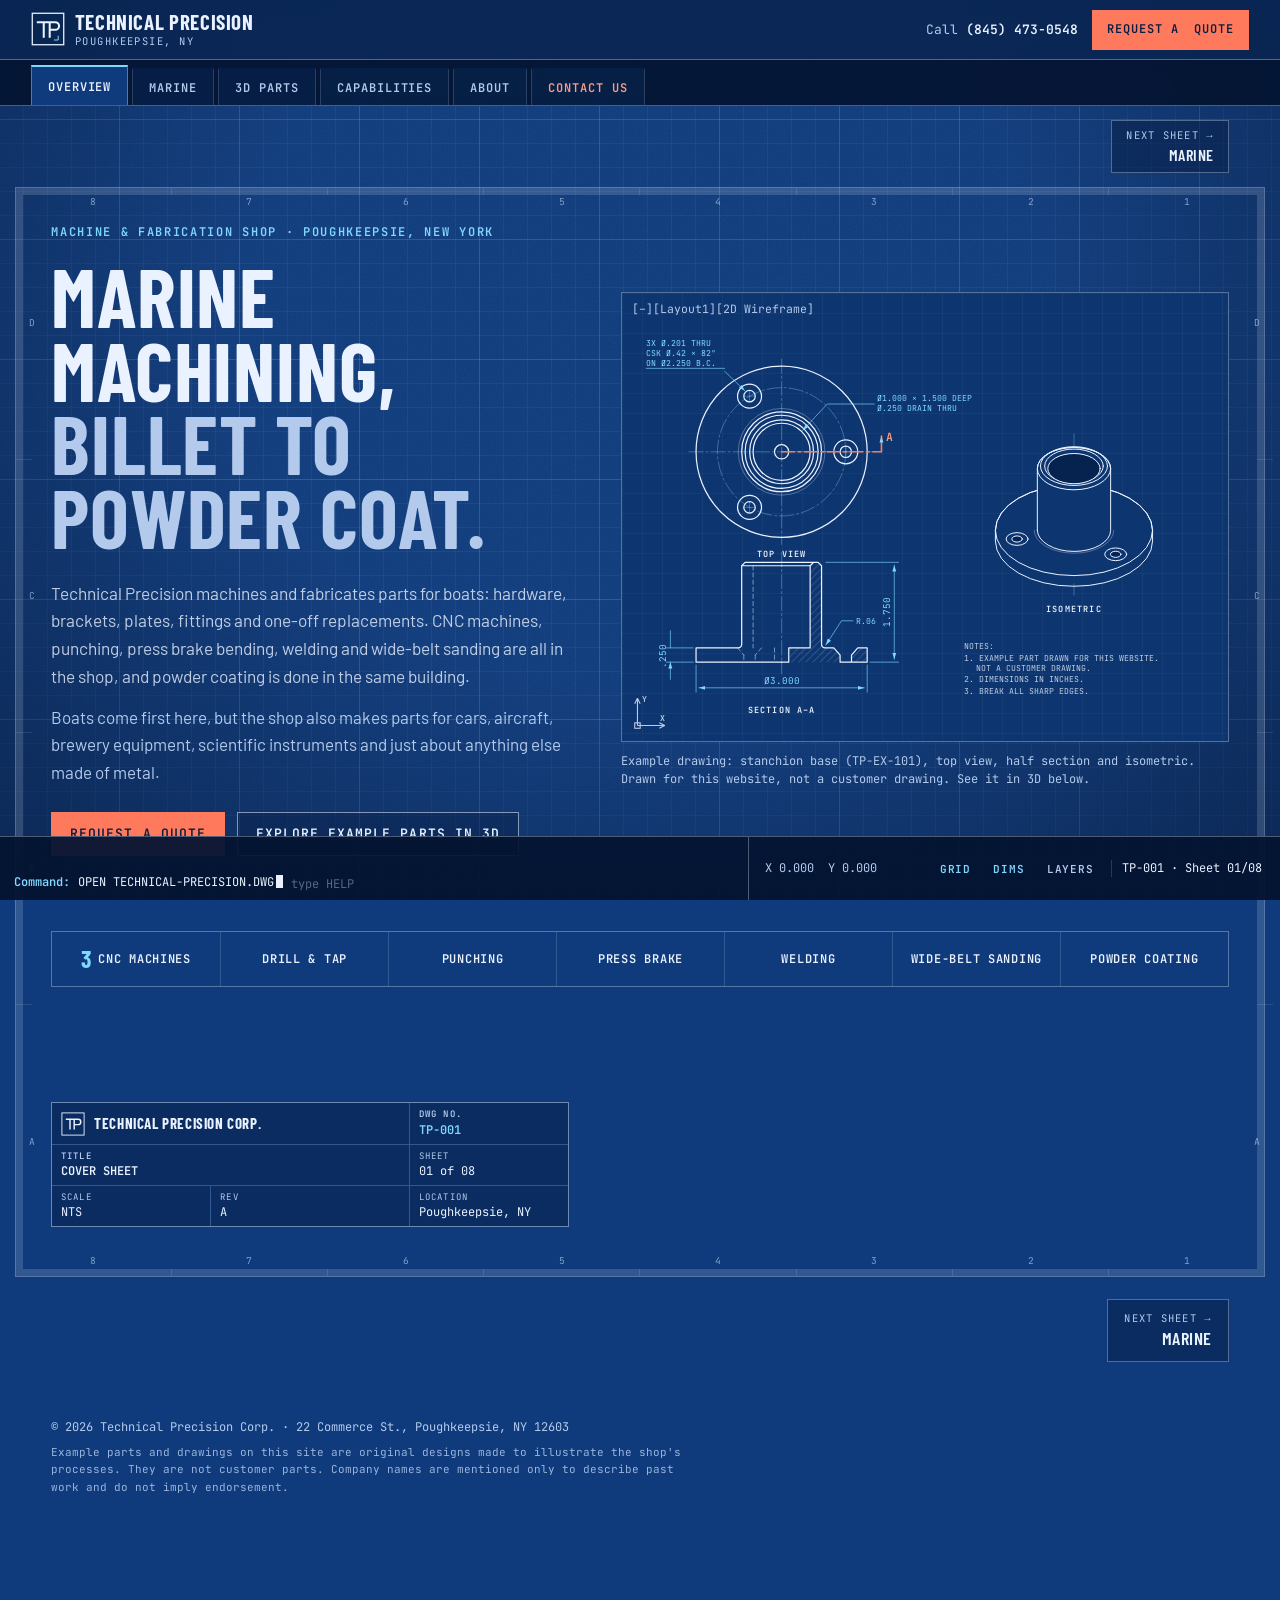
==== index.html @ be1bdd1e "Quote form sends itself (email or phone to reply to); Contact us tab; back-to-top on the left; phone" ====
<!doctype html>
<html lang="en">
<head>
<meta charset="utf-8">
<meta name="viewport" content="width=device-width, initial-scale=1, viewport-fit=cover">
<title>Technical Precision | Marine Machining &amp; Fabrication, Poughkeepsie NY</title>
<meta name="description" content="Technical Precision Corp. is a Poughkeepsie, NY machine shop focused on marine parts: CNC billet machining, drilling and tapping, punching, press brake bending, welding, wide-belt sanding and powder coating in the same building.">
<meta name="theme-color" content="#0f3b7c">
<link rel="icon" href="favicon.svg" type="image/svg+xml">
<meta property="og:type" content="website">
<meta property="og:title" content="Technical Precision | Marine Machining &amp; Fabrication">
<meta property="og:description" content="Boat parts machined from billet, punched, bent, welded and powder coated in Poughkeepsie, New York.">
<meta property="og:image" content="https://tepco.us.com/img/og.png">
<meta name="twitter:card" content="summary_large_image">
<link rel="preload" href="fonts/barlow-400-latin.woff2" as="font" type="font/woff2" crossorigin>
<link rel="preload" href="fonts/barlow-condensed-600-latin.woff2" as="font" type="font/woff2" crossorigin>
<link rel="stylesheet" href="css/style.css">
<script>(function(r){r.classList.add('js','js-tabs');setTimeout(function(){if(!r.classList.contains('tabs-ready'))r.classList.remove('js-tabs')},4000)})(document.documentElement)</script>
</head>
<body>
<a class="skip" href="#main">Skip to content</a>

<!-- ============================ TOP BAR ============================ -->
<header class="topbar">
  <a class="brand" href="#top">
    <svg class="brand-mark" viewBox="0 0 40 40" aria-hidden="true">
      <rect x="1.5" y="1.5" width="37" height="37" fill="none" stroke="currentColor" stroke-width="1.5"/>
      <path d="M8 12h14M15 12v17M22 29V12h6.5a4.5 4.5 0 0 1 0 9H22" fill="none" stroke="currentColor" stroke-width="2.4" stroke-linecap="square"/>
      <path d="M32 33h-5M32 33v-5" stroke="var(--cyan)" stroke-width="1.2"/>
    </svg>
    <span class="brand-text"><strong>Technical Precision</strong><small>Poughkeepsie, NY</small></span><span class="sr-only">, back to top</span>
  </a>
  <nav class="nav" id="nav" aria-label="Sections">
    <a href="#marine">Marine</a>
    <a href="#parts">3D parts</a>
    <a href="#capabilities">Capabilities</a>
    <a href="#process">Process</a>
    <a href="#about">About</a>
    <a href="#industries">Industries</a>
  </nav>
  <div class="topbar-cta">
    <a class="top-phone" data-site-phone-link href="tel:+18454730548"><span class="k">Call</span> <span data-site="phone">(845) 473-0548</span></a>
    <a class="btn btn-primary btn-sm top-quote" href="#quote"><span class="q-long">Request a&nbsp;</span>quote</a>
    <button class="menu-btn" type="button" aria-expanded="false" aria-controls="nav" aria-label="Open menu">
      <span></span><span></span><span></span>
    </button>
  </div>
</header>

<!-- ============================ SHEET TABS (used when scripts run) ============================ -->
<nav class="tabs" aria-label="Drawing sheets" data-tabs>
  <a href="#top" data-tab="top">Overview</a>
  <a href="#marine" data-tab="marine">Marine</a>
  <a href="#parts" data-tab="parts">3D parts</a>
  <a href="#capabilities" data-tab="capabilities">Capabilities</a>
  <a href="#about" data-tab="about">About</a>
  <a href="#quote" data-tab="quote">Contact us</a>
</nav>

<main id="main">

<!-- ============================ 01 HERO ============================ -->
<section class="sheet hero" id="top" data-sheet="01" data-dwg="TP-001" data-title="Cover sheet" data-cmd="OPEN TECHNICAL-PRECISION.DWG">
  <div class="hero-copy">
    <p class="eyebrow">Machine &amp; fabrication shop · Poughkeepsie, New York</p>
    <h1><span class="hl">Marine machining,</span> billet to powder coat.</h1>
    <p class="lede">Technical Precision machines and fabricates parts for boats: hardware, brackets, plates, fittings and one-off replacements. CNC machines, punching, press brake bending, welding and wide-belt sanding are all in the shop, and powder coating is done in the same building.</p>
    <p class="lede-2">Boats come first here, but the shop also makes parts for cars, aircraft, brewery equipment, scientific instruments and just about anything else made of metal.</p>
    <div class="cta-row">
      <a class="btn btn-primary" href="#quote">Request a quote</a>
      <a class="btn btn-ghost" href="#parts">Explore example parts in 3D</a>
    </div>
  </div>

  <figure class="hero-drawing" aria-labelledby="hero-cap">
    <div class="vp" data-xhair>
      <div class="vp-label" aria-hidden="true">[–][Layout1][2D Wireframe]</div>
      <svg class="dwg" viewBox="0 0 800 560" role="img" aria-labelledby="hero-cap" data-dwg-svg>
        <defs>
          <pattern id="hatch" width="7" height="7" patternUnits="userSpaceOnUse" patternTransform="rotate(45)">
            <line x1="0" y1="0" x2="0" y2="7" class="hatch-ln"/>
          </pattern>
          <marker id="arw" viewBox="0 0 10 10" refX="10" refY="5" markerWidth="9" markerHeight="9" orient="auto-start-reverse" markerUnits="userSpaceOnUse">
            <path d="M0 2 L10 5 L0 8 Z" class="arw"/>
          </marker>
        </defs>

        <!-- TOP VIEW -->
        <g class="L-ctr">
          <path d="M70 175H332M200 45V305" />
          <circle cx="200" cy="175" r="90" />
          <path d="M282 175h16M290 167v16M147 97h16M155 89v16M147 253h16M155 245v16" />
        </g>
        <g class="L-obj">
          <path class="d" style="--d:.05s" pathLength="1" d="M80 175a120 120 0 1 0 240 0a120 120 0 1 0 -240 0"/>
          <path class="d" style="--d:.25s" pathLength="1" d="M144 175a56 56 0 1 0 112 0a56 56 0 1 0 -112 0"/>
          <path class="d" style="--d:.3s" pathLength="1" d="M148.8 175a51.2 51.2 0 1 0 102.4 0a51.2 51.2 0 1 0 -102.4 0"/>
          <path class="d" style="--d:.35s" pathLength="1" d="M155.2 175a44.8 44.8 0 1 0 89.6 0a44.8 44.8 0 1 0 -89.6 0"/>
          <path class="d" style="--d:.4s" pathLength="1" d="M160 175a40 40 0 1 0 80 0a40 40 0 1 0 -80 0"/>
          <path class="d" style="--d:.45s" pathLength="1" d="M190 175a10 10 0 1 0 20 0a10 10 0 1 0 -20 0"/>
          <path class="d" style="--d:.5s" pathLength="1" d="M273.2 175a16.8 16.8 0 1 0 33.6 0a16.8 16.8 0 1 0 -33.6 0M282 175a8 8 0 1 0 16 0a8 8 0 1 0 -16 0"/>
          <path class="d" style="--d:.55s" pathLength="1" d="M138.2 97a16.8 16.8 0 1 0 33.6 0a16.8 16.8 0 1 0 -33.6 0M147 97a8 8 0 1 0 16 0a8 8 0 1 0 -16 0"/>
          <path class="d" style="--d:.6s" pathLength="1" d="M138.2 253a16.8 16.8 0 1 0 33.6 0a16.8 16.8 0 1 0 -33.6 0M147 253a8 8 0 1 0 16 0a8 8 0 1 0 -16 0"/>
        </g>
        <g class="L-thin"><circle cx="200" cy="175" r="60.8"/></g>
        <g class="L-cut">
          <path d="M200 175H340"/>
          <path d="M340 175v-22" marker-end="url(#arw)"/>
          <text x="346" y="160">A</text>
        </g>

        <!-- FRONT VIEW: HALF SECTION A-A -->
        <g class="L-ctr"><path d="M200 316V486"/></g>
        <g class="L-hatch">
          <path d="M210 470H282V460.1L273.2 450H260.8A4.8 4.8 0 0 1 256 445.2V334.8L251.2 330H244.8L240 334.8V450H210Z"/>
          <path d="M298 470H320V450H306.8L298 460.1Z"/>
        </g>
        <g class="L-obj">
          <path class="d" style="--d:.7s" pathLength="1" d="M200 470H80V450H139.2A4.8 4.8 0 0 0 144 445.2V334.8L148.8 330H200"/>
          <path class="d" style="--d:.8s" pathLength="1" d="M144 334.8H200"/>
          <path class="d" style="--d:.85s" pathLength="1" d="M200 470H210V450H240V334.8L244.8 330H251.2L256 334.8V445.2A4.8 4.8 0 0 0 260.8 450H273.2L282 460.1V470H298V460.1L306.8 450H320V470H298"/>
          <path class="d" style="--d:.9s" pathLength="1" d="M200 330H244.8M200 334.8H240"/>
        </g>
        <g class="L-hid">
          <path d="M160 334.8V450M190 450V470M147 460.1V470M163 460.1V470M138.2 450L147 460.1M171.8 450L163 460.1"/>
        </g>

        <!-- ISOMETRIC -->
        <g class="iso">
          <path class="iso-fill" d="M499.8 285V300A110.2 63.6 0 0 0 720.2 300V285A110.2 63.6 0 0 0 499.8 285Z"/>
          <ellipse cx="610" cy="285" rx="110.2" ry="63.6"/>
          <g class="iso-holes">
            <ellipse cx="668.5" cy="318.75" rx="15.4" ry="8.9"/><ellipse class="hole" cx="668.5" cy="318.75" rx="7.4" ry="4.3"/>
            <ellipse cx="530.2" cy="297.3" rx="15.4" ry="8.9"/><ellipse class="hole" cx="530.2" cy="297.3" rx="7.4" ry="4.3"/>
            <ellipse cx="631.4" cy="238.9" rx="15.4" ry="8.9"/><ellipse class="hole" cx="631.4" cy="238.9" rx="7.4" ry="4.3"/>
          </g>
          <path class="thin" d="M554.2 285A55.8 32.2 0 0 0 665.8 285"/>
          <path class="iso-fill" d="M558.6 285V198.6A51.4 29.7 0 0 1 661.4 198.6V285A51.4 29.7 0 0 1 558.6 285Z"/>
          <ellipse cx="610" cy="198.6" rx="51.4" ry="29.7"/>
          <ellipse cx="610" cy="195" rx="47" ry="27.2"/>
          <ellipse cx="610" cy="195" rx="41.1" ry="23.8"/>
          <ellipse class="hole" cx="610" cy="198.6" rx="36.7" ry="21.2"/>
        </g>
        <g class="L-ctr"><path d="M610 150V170M610 360V376"/></g>

        <!-- DIMENSIONS -->
        <g class="L-dim">
          <path class="d" style="--d:1.3s" pathLength="1" d="M80 474V512M320 474V512"/>
          <path class="d" style="--d:1.4s" pathLength="1" d="M84 506H316" marker-start="url(#arw)" marker-end="url(#arw)"/>
          <text x="200" y="500" text-anchor="middle">Ø3.000</text>

          <path class="d" style="--d:1.5s" pathLength="1" d="M262 330H364M324 470H364"/>
          <path class="d" style="--d:1.6s" pathLength="1" d="M358 334V466" marker-start="url(#arw)" marker-end="url(#arw)"/>
          <text x="352" y="400" text-anchor="middle" transform="rotate(-90 352 400)">1.750</text>

          <path class="d" style="--d:1.7s" pathLength="1" d="M76 450H38M76 470H38"/>
          <path class="d" style="--d:1.75s" pathLength="1" d="M44 426V450M44 494V470" marker-end="url(#arw)"/>
          <text x="38" y="462" text-anchor="middle" transform="rotate(-90 38 462)">.250</text>

          <path class="d" style="--d:1.85s" pathLength="1" d="M120 62L148.5 89.5" marker-end="url(#arw)"/>
          <text class="note" x="10" y="26">3X Ø.201 THRU</text>
          <text class="note" x="10" y="40">CSK Ø.42 × 82°</text>
          <text class="note" x="10" y="54">ON Ø2.250 B.C.</text>
          <path d="M10 58H120"/>

          <path class="d" style="--d:1.95s" pathLength="1" d="M330 108H264L229.5 145" marker-end="url(#arw)"/>
          <text class="note" x="334" y="104">Ø1.000 × 1.500 DEEP</text>
          <text class="note" x="334" y="118">Ø.250 DRAIN THRU</text>

          <path class="d" style="--d:2.05s" pathLength="1" d="M300 412H284L262 446" marker-end="url(#arw)"/>
          <text class="note" x="304" y="416">R.06</text>
        </g>

        <!-- LABELS & NOTES -->
        <g class="L-txt">
          <text x="200" y="322" text-anchor="middle" class="vlabel">TOP VIEW</text>
          <text x="200" y="542" text-anchor="middle" class="vlabel">SECTION A–A</text>
          <text x="610" y="400" text-anchor="middle" class="vlabel">ISOMETRIC</text>
          <text class="note" x="456" y="452">NOTES:</text>
          <text class="note" x="456" y="468">1. EXAMPLE PART DRAWN FOR THIS WEBSITE.</text>
          <text class="note" x="472" y="482">NOT A CUSTOMER DRAWING.</text>
          <text class="note" x="456" y="498">2. DIMENSIONS IN INCHES.</text>
          <text class="note" x="456" y="514">3. BREAK ALL SHARP EDGES.</text>
        </g>
      </svg>
      <div class="vp-ucs" aria-hidden="true">
        <svg viewBox="0 0 44 44"><path d="M6 38V8M6 38H36" /><path d="M6 8l-3 6M6 8l3 6M36 38l-6-3M36 38l-6 3"/><text x="11" y="12">Y</text><text x="31" y="33">X</text><rect x="3" y="35" width="6" height="6"/></svg>
      </div>
      <div class="xhair" aria-hidden="true"><span class="xh-h"></span><span class="xh-v"></span><span class="xh-box"></span></div>
    </div>
    <figcaption id="hero-cap" class="cap">Example drawing: stanchion base (TP-EX-101), top view, half section and isometric. Drawn for this website, not a customer drawing. See it in 3D below.</figcaption>
  </figure>

  <ul class="hero-strip" aria-label="Shop capabilities">
    <li><a href="#cap-cnc"><b>3</b> CNC machines</a></li>
    <li><a href="#cap-drill">Drill &amp; tap</a></li>
    <li><a href="#cap-punch">Punching</a></li>
    <li><a href="#cap-bend">Press brake</a></li>
    <li><a href="#cap-weld">Welding</a></li>
    <li><a href="#cap-sand">Wide-belt sanding</a></li>
    <li><a href="#cap-powder">Powder coating</a></li>
  </ul>
</section>

<!-- ============================ 02 MARINE ============================ -->
<section class="sheet marine" id="marine" data-sheet="02" data-dwg="TP-100" data-title="Marine work" data-cmd="ZOOM MARINE">
  <header class="sheet-head">
    <p class="eyebrow">Sheet 02 · Marine work</p>
    <h2>Parts for boats, made in one shop.</h2>
    <p class="lede">Salt water, vibration and sun are hard on hardware. When a bracket cracks, a cleat pulls loose or a part simply isn't made anymore, Technical Precision can machine a new one from solid stock, form and weld it from plate, and finish it with powder coat without it leaving the building.</p>
  </header>

  <div class="marine-grid">
    <figure class="lines-plan">
      <svg viewBox="0 0 640 250" role="img" aria-label="Line drawing of a boat hull profile with stations and waterline, in naval architecture style">
        <g class="L-ctr st">
          <path d="M60 36V196M110 36V196M160 36V196M210 36V196M260 36V196M310 36V196M360 36V196M410 36V196M460 36V196M510 36V196M560 36V196"/>
        </g>
        <g class="L-txt st-n">
          <text x="60" y="212">0</text><text x="110" y="212">1</text><text x="160" y="212">2</text><text x="210" y="212">3</text><text x="260" y="212">4</text><text x="310" y="212">5</text><text x="360" y="212">6</text><text x="410" y="212">7</text><text x="460" y="212">8</text><text x="510" y="212">9</text><text x="560" y="212">10</text>
        </g>
        <g class="L-obj">
          <path class="d" style="--d:.1s" pathLength="1" d="M60 80C200 72 400 64 560 52C552 98 524 146 470 160C380 172 200 172 60 160Z"/>
          <path class="d" style="--d:.5s" pathLength="1" d="M60 128C220 128 400 126 522 110"/>
          <path class="d" style="--d:.7s" pathLength="1" d="M300 70L304 44H392L404 64"/>
        </g>
        <g class="L-hid"><path d="M40 140H520"/></g>
        <g class="L-txt"><text x="526" y="144" class="small">DWL</text></g>
        <g class="L-dim">
          <path class="d" style="--d:1s" pathLength="1" d="M60 76V22M560 48V22"/>
          <path class="d" style="--d:1.1s" pathLength="1" d="M64 28H556" marker-start="url(#arw)" marker-end="url(#arw)"/>
          <text x="310" y="22" text-anchor="middle">LOA</text>
        </g>
        <g class="L-txt"><text x="320" y="240" text-anchor="middle" class="vlabel">PROFILE · LINES PLAN (ILLUSTRATION)</text></g>
      </svg>
    </figure>

    <div class="bom">
      <p class="bom-title">Parts list · boat parts the shop can make</p>
      <table>
        <thead><tr><th scope="col">Item</th><th scope="col">Part</th><th scope="col">Typical process</th></tr></thead>
        <tbody>
          <tr><td>1</td><td>Cleats, chocks &amp; bollards</td><td>CNC machining</td></tr>
          <tr><td>2</td><td>Rail &amp; stanchion bases</td><td>CNC machining, drilling</td></tr>
          <tr><td>3</td><td>Transom, electronics &amp; accessory brackets</td><td>Punching, bending, welding</td></tr>
          <tr><td>4</td><td>Backing plates &amp; mounting plates</td><td>Punching, drilling, sanding</td></tr>
          <tr><td>5</td><td>Shaft couplings, flanges &amp; spacers</td><td>CNC machining, drilling</td></tr>
          <tr><td>6</td><td>Hinges, hatch hardware &amp; covers</td><td>Punching, bending, welding</td></tr>
          <tr><td>7</td><td>Fittings &amp; adapter blocks</td><td>CNC machining, tapping</td></tr>
          <tr><td>8</td><td>Replacements for parts no longer made</td><td>Whatever the part needs</td></tr>
        </tbody>
      </table>
    </div>

    <aside class="redline-note">
      <p class="rn-head">Bring what you have</p>
      <p>A drawing, a sketch with measurements, or the old part itself. Boat parts can be copied, improved or made from scratch here, then powder coated in the same building.</p>
      <div class="cta-row">
        <a class="btn btn-primary btn-sm" href="#quote" data-quote-industry="Marine">Start a marine quote</a>
        <a class="btn btn-ghost btn-sm" href="#parts">See marine parts in 3D</a>
      </div>
    </aside>
  </div>
</section>

<!-- ============================ 03 EXAMPLE PARTS ============================ -->
<section class="sheet parts" id="parts" data-sheet="03" data-dwg="TP-200" data-title="Example parts" data-cmd="3DORBIT">
  <header class="sheet-head">
    <p class="eyebrow">Sheet 03 · Example parts</p>
    <h2>Example parts in 3D.</h2>
    <p class="lede">Spin them, switch views and display styles, and read the dimensions. Marine parts come first, followed by a few from the other industries the shop works in.</p>
    <p class="markup"><span class="markup-tag">NOTE</span> These are original example parts designed for this website to show what the shop's processes can make. They are not customer parts or customer drawings.</p>
  </header>

  <div class="viewer" data-viewer>
    <aside class="vw-side" aria-label="Example parts">
      <p class="vw-side-title">Part list</p>
      <ul class="vw-list" data-vw="list"></ul>
    </aside>

    <div class="vw-main">
      <div class="vw-toolbar" role="toolbar" aria-label="3D view controls">
        <div class="vw-btns" role="group" aria-label="Standard views">
          <button type="button" data-vw-view="iso">Iso</button>
          <button type="button" data-vw-view="front">Front</button>
          <button type="button" data-vw-view="top">Top</button>
          <button type="button" data-vw-view="right">Right</button>
        </div>
        <div class="vw-btns" role="group" aria-label="Display style">
          <button type="button" data-vw-mode="hidden" aria-pressed="false">Hidden line</button>
          <button type="button" data-vw-mode="wire" aria-pressed="false">Wireframe</button>
          <button type="button" data-vw-mode="shaded" aria-pressed="true">Shaded</button>
        </div>
        <div class="vw-btns" role="group" aria-label="Options">
          <button type="button" data-vw-toggle="ortho" aria-pressed="false">Parallel</button>
          <button type="button" data-vw-toggle="dims" aria-pressed="true">Dims</button>
          <button type="button" data-vw-toggle="spin" aria-pressed="true">Spin</button>
        </div>
      </div>

      <div class="vw-port" data-vw="port" tabindex="0" role="group" aria-roledescription="3D viewer" aria-label="3D view of example parts">
        <canvas aria-hidden="true"></canvas>
        <div class="vw-label" data-vw="label" aria-hidden="true">[–][SE 30°][Shaded w/ Edges][Perspective]</div>
        <div class="vw-cube-wrap">
          <div class="vw-cube" data-vw="cube">
            <button type="button" class="vw-face f-front" data-face="front" aria-label="Front view">Front</button>
            <button type="button" class="vw-face f-back" data-face="back" aria-label="Back view">Back</button>
            <button type="button" class="vw-face f-right" data-face="right" aria-label="Right view">Right</button>
            <button type="button" class="vw-face f-left" data-face="left" aria-label="Left view">Left</button>
            <button type="button" class="vw-face f-top" data-face="top" aria-label="Top view">Top</button>
            <button type="button" class="vw-face f-bottom" data-face="bottom" aria-label="Bottom view">Bottom</button>
          </div>
        </div>
        <svg class="vw-ucs" data-vw="ucs" viewBox="0 0 60 60" aria-hidden="true">
          <line data-axis="0" x1="26" y1="34" x2="46" y2="34"/>
          <line data-axis="1" x1="26" y1="34" x2="26" y2="14"/>
          <line data-axis="2" x1="26" y1="34" x2="14" y2="42"/>
          <text data-axis-label="0" x="52" y="37">X</text>
          <text data-axis-label="1" x="23" y="8">Y</text>
          <text data-axis-label="2" x="8" y="50">Z</text>
        </svg>
        <div class="vw-dim" data-vw="dim" aria-hidden="true"></div>
        <div class="vw-dim" data-vw="dim" aria-hidden="true"></div>
        <div class="vw-dim" data-vw="dim" aria-hidden="true"></div>
        <div class="vw-zoom">
          <button type="button" data-vw-zoom="in" aria-label="Zoom in">+</button>
          <button type="button" data-vw-zoom="out" aria-label="Zoom out">−</button>
        </div>
        <p class="vw-hint" data-vw="hint" aria-hidden="true">Ctrl + scroll to zoom</p>
        <p class="vw-loading" aria-hidden="true">Loading 3D view…</p>
        <div class="vw-fallback" data-vw="fallback" hidden>
          <p>The 3D view couldn't start in this browser. The part details are still listed here.</p>
        </div>
      </div>
      <p class="vw-help">Drag to rotate · Right-drag, Shift-drag or two fingers to pan · Pinch or Ctrl + scroll to zoom · Double-click to reset</p>
    </div>

    <div class="vw-info" data-vw="info" aria-live="polite"></div>
    <p class="sr-only" data-vw="status" aria-live="polite"></p>
  </div>
</section>

<!-- ============================ 04 CAPABILITIES ============================ -->
<section class="sheet caps" id="capabilities" data-sheet="04" data-dwg="TP-300" data-title="Capabilities" data-cmd="LAYER ON CAPABILITIES">
  <header class="sheet-head">
    <p class="eyebrow">Sheet 04 · Capabilities</p>
    <h2>Machined, punched, bent, welded, finished.</h2>
    <p class="lede">Every step from raw stock to a coated part happens under one roof, so a job doesn't bounce between vendors.</p>
  </header>

  <div class="cap-grid">
    <article class="cap" id="cap-cnc">
      <header><span class="bubble">A</span><h3>CNC machining</h3></header>
      <svg viewBox="0 0 160 100" aria-hidden="true">
        <path class="o" d="M16 62h128v24H16z"/><path class="o" d="M48 62v10h50V62"/>
        <path class="o" d="M70 8h20v22H70zM75 30h10v26H75z"/><path class="t" d="M75 36l10 5M75 43l10 5M75 50l10 5"/>
        <path class="c" d="M80 4v62"/>
        <path class="dm d" pathLength="1" d="M98 46h30" marker-end="url(#arw)"/><text x="104" y="40">FEED</text>
      </svg>
      <p>CNC machines cut parts from solid billet: profiles, pockets, bores and faces milled from bar and plate stock.</p>
    </article>

    <article class="cap" id="cap-drill">
      <header><span class="bubble">B</span><h3>Drilling &amp; tapping</h3></header>
      <svg viewBox="0 0 160 100" aria-hidden="true">
        <path class="h" d="M20 52h50v34H20zM90 52h50v34H90z"/>
        <path class="o" d="M20 52h50v34M140 52H90v34M20 86h120M70 52v26l10 7 10-7V52"/>
        <path class="t" d="M70 56l-4 3 4 3-4 3 4 3-4 3M90 56l4 3-4 3 4 3-4 3 4 3"/>
        <path class="o" d="M74 8h12v26l-6 8-6-8z"/><path class="t" d="M74 14l12 4M74 20l12 4M74 26l12 4"/>
        <path class="c" d="M80 4v88"/>
        <path class="dm d" pathLength="1" d="M128 30H100l-10 26" marker-end="url(#arw)"/><text x="102" y="25">1/4-20</text>
      </svg>
      <p>Drilled, counterbored, countersunk and tapped holes, from a single mounting hole to a full grid of threaded holes.</p>
    </article>

    <article class="cap" id="cap-punch">
      <header><span class="bubble">C</span><h3>Punching</h3></header>
      <svg viewBox="0 0 160 100" aria-hidden="true">
        <path class="o" d="M66 6h28v40H66z"/><path class="o" d="M14 50h52M94 50h52M14 56h52M94 56h52"/>
        <path class="h" d="M14 60h50v26H14zM96 60h50v26H96z"/><path class="o" d="M14 60h50v26M146 60H96v26"/>
        <path class="o" d="M68 70h24v6H68z"/>
        <path class="dm d" pathLength="1" d="M110 8v28" marker-end="url(#arw)"/><text x="116" y="20">STROKE</text>
        <path class="c" d="M80 2v94"/>
      </svg>
      <p>Punching machines put holes, slots and cutouts in sheet metal quickly and repeatably, ready for bending.</p>
    </article>

    <article class="cap" id="cap-bend">
      <header><span class="bubble">D</span><h3>Press brake bending</h3></header>
      <svg viewBox="0 0 160 100" aria-hidden="true">
        <path class="o" d="M30 88V64h36l14 18 14-18h36v24z"/>
        <path class="o" d="M68 6h24v30l-12 16-12-16z"/>
        <path class="o thick" d="M18 44l62 34 62-34"/>
        <path class="dm d" pathLength="1" d="M58 66a26 26 0 0 0 44 0"/><text x="70" y="98">90°</text>
        <path class="c" d="M80 2v94"/>
      </svg>
      <p>Press brake bending turns flat, punched blanks into brackets, channels, angles and enclosures.</p>
    </article>

    <article class="cap" id="cap-weld">
      <header><span class="bubble">E</span><h3>Welding</h3></header>
      <svg viewBox="0 0 160 100" aria-hidden="true">
        <path class="o" d="M20 70h120v14H20zM90 22h12v48H90z"/>
        <path class="h o" d="M90 70h-11l11-11zM102 70h11l-11-11z"/>
        <path class="dm d" pathLength="1" d="M84 64L52 34H12" marker-start="url(#arw)"/>
        <path class="dm" d="M20 34v9l9-9"/>
        <circle class="dm" cx="52" cy="34" r="3"/>
        <text x="12" y="28">FILLET</text>
      </svg>
      <p>Welded brackets, frames and assemblies, with gussets, tabs and fittings joined right in the shop.</p>
    </article>

    <article class="cap" id="cap-sand">
      <header><span class="bubble">F</span><h3>Wide-belt sanding</h3></header>
      <svg viewBox="0 0 160 100" aria-hidden="true">
        <circle class="o" cx="46" cy="30" r="12"/><circle class="o" cx="114" cy="40" r="12"/>
        <path class="o" d="M46 18h68v10M46 42h68"/><path class="o" d="M114 28a12 12 0 0 1 0 24"/>
        <path class="o" d="M38 58h84v8H38z"/><path class="t" d="M44 58v-4M54 58v-4M64 58v-4M74 58v-4M84 58v-4M94 58v-4M104 58v-4M114 58v-4"/>
        <path class="o" d="M12 70h136"/><circle class="o" cx="30" cy="76" r="5"/><circle class="o" cx="80" cy="76" r="5"/><circle class="o" cx="130" cy="76" r="5"/>
        <path class="dm d" pathLength="1" d="M40 92h80" marker-end="url(#arw)"/>
      </svg>
      <p>A wide-belt sander takes flat parts to a clean, even surface with a straight, uniform grain, and knocks down burrs.</p>
    </article>

    <article class="cap cap-wide" id="cap-powder">
      <header><span class="bubble">G</span><h3>Powder coating</h3></header>
      <svg viewBox="0 0 160 100" aria-hidden="true">
        <path class="o" d="M10 40h40l6 6h12v8H56l-4 16H40l4-16H10z"/>
        <path class="dm d" pathLength="1" d="M70 50L104 30M70 50l34 0M70 50l34 20"/>
        <g class="pc"><circle cx="80" cy="44" r="1.3"/><circle cx="88" cy="40" r="1.3"/><circle cx="92" cy="52" r="1.3"/><circle cx="84" cy="56" r="1.3"/><circle cx="98" cy="36" r="1.3"/><circle cx="98" cy="62" r="1.3"/><circle cx="90" cy="47" r="1.3"/><circle cx="102" cy="50" r="1.3"/></g>
        <path class="o" d="M126 4v12M126 16a4 4 0 1 1-4 4"/><path class="o" d="M110 24h32v58h-32z"/>
        <text x="20" y="30">+</text><text x="134" y="94">−</text>
      </svg>
      <p>A powder coater in the same building finishes parts in a durable coat, so machined and fabricated parts come back finished from one stop.</p>
    </article>
  </div>
</section>

<!-- ============================ 05 PROCESS ============================ -->
<section class="sheet process" id="process" data-sheet="05" data-dwg="TP-400" data-title="Routing" data-cmd="ROUTE BILLET POWDERCOAT">
  <header class="sheet-head">
    <p class="eyebrow">Sheet 05 · Routing</p>
    <h2>From billet to powder coat.</h2>
    <p class="lede">Every job gets a routing: the list of operations it goes through. Pick the steps your part needs, or start from a preset, then send the routing with your quote request.</p>
  </header>

  <div class="routing">
    <div class="routing-sheet">
      <div class="routing-presets" role="group" aria-label="Routing presets">
        <span class="rp-label">Presets</span>
        <button type="button" data-preset="030,040,080,090">Boat hardware</button>
        <button type="button" data-preset="050,060,070,090">Sheet-metal bracket</button>
        <button type="button" data-preset="030,040">Billet part</button>
        <button type="button" data-preset="030,040,050,060,070,080,090">Everything</button>
      </div>
      <table class="rt">
        <caption class="sr-only">Routing sheet. Check the operations your part needs.</caption>
        <thead><tr><th scope="col">Op</th><th scope="col">Operation</th><th scope="col" class="rt-desc-h">Description</th><th scope="col">Use</th></tr></thead>
        <tbody>
          <tr class="fixed is-on"><td class="op">010</td><th scope="row">Review</th><td class="rt-desc">Send a drawing, sketch or sample part. Material, quantity and finish are confirmed before work starts.</td><td><span class="rt-fixed">Always</span></td></tr>
          <tr data-op="030"><td class="op">030</td><th scope="row">CNC machine</th><td class="rt-desc">Billet parts milled from bar or plate on the shop's CNC machines.</td><td><label class="rt-check"><input type="checkbox" value="CNC machining" data-op="030"><span class="sr-only">Use CNC machining</span></label></td></tr>
          <tr data-op="040"><td class="op">040</td><th scope="row">Drill &amp; tap</th><td class="rt-desc">Holes drilled, counterbored, countersunk and threaded.</td><td><label class="rt-check"><input type="checkbox" value="Drilling & tapping" data-op="040"><span class="sr-only">Use drilling and tapping</span></label></td></tr>
          <tr data-op="050"><td class="op">050</td><th scope="row">Punch</th><td class="rt-desc">Holes, slots and cutouts punched in flat sheet.</td><td><label class="rt-check"><input type="checkbox" value="Punching" data-op="050"><span class="sr-only">Use punching</span></label></td></tr>
          <tr data-op="060"><td class="op">060</td><th scope="row">Bend</th><td class="rt-desc">Flanges, angles and channels formed on the press brake.</td><td><label class="rt-check"><input type="checkbox" value="Press brake bending" data-op="060"><span class="sr-only">Use press brake bending</span></label></td></tr>
          <tr data-op="070"><td class="op">070</td><th scope="row">Weld</th><td class="rt-desc">Gussets, tabs, frames and fittings welded together.</td><td><label class="rt-check"><input type="checkbox" value="Welding" data-op="070"><span class="sr-only">Use welding</span></label></td></tr>
          <tr data-op="080"><td class="op">080</td><th scope="row">Sand &amp; grain</th><td class="rt-desc">Flat parts run through the wide-belt sander for an even finish.</td><td><label class="rt-check"><input type="checkbox" value="Wide-belt sanding" data-op="080"><span class="sr-only">Use wide-belt sanding</span></label></td></tr>
          <tr data-op="090"><td class="op">090</td><th scope="row">Powder coat</th><td class="rt-desc">Coated in the same building. No trucking parts across town.</td><td><label class="rt-check"><input type="checkbox" value="Powder coating" data-op="090"><span class="sr-only">Use powder coating</span></label></td></tr>
          <tr class="fixed is-on"><td class="op">100</td><th scope="row">Final check</th><td class="rt-desc">Parts checked against your drawing and packed up.</td><td><span class="rt-fixed">Always</span></td></tr>
        </tbody>
      </table>
    </div>

    <aside class="routing-summary" aria-live="polite">
      <p class="rs-title">Routing summary</p>
      <ol class="rs-flow" data-routing-flow></ol>
      <p class="rs-count" data-routing-count></p>
      <a class="btn btn-primary btn-sm" href="#quote" data-routing-use>Use this routing in my quote</a>
    </aside>
  </div>
</section>

<!-- ============================ 06 ABOUT ============================ -->
<section class="sheet about" id="about" data-sheet="06" data-dwg="TP-500" data-title="About" data-cmd="PROPERTIES">
  <div class="about-grid">
    <div class="about-copy">
      <p class="eyebrow">Sheet 06 · About</p>
      <h2>A Poughkeepsie machine shop.</h2>
      <p>Technical Precision Corp. is a machine shop at <span data-site="street">22 Commerce St.</span> in Poughkeepsie, New York, in Dutchess County.</p>
      <p>The shop runs CNC machines for billet work, alongside punching machines, press brakes, welding and a wide-belt sander. A powder coater works in the same building, so a part can go from raw stock to a finished coat in one stop.</p>
      <p>Marine work leads. Past work also includes parts for IBM and for brewery equipment, scientific equipment, aircraft and cars.</p>
    </div>
    <dl class="props" aria-label="Company details">
      <div><dt>Company</dt><dd>Technical Precision Corp.</dd></div>
      <div><dt>Address</dt><dd><span data-site="addressLine">22 Commerce St., Poughkeepsie, NY 12603</span></dd></div>
      <div><dt>County</dt><dd>Dutchess County, New York</dd></div>
      <div data-site-row="president"><dt>President</dt><dd data-site="president">David Sauter</dd></div>
      <div><dt>Phone</dt><dd data-site="phone">(845) 473-0548</dd></div>
      <div><dt>Email</dt><dd data-site="email">dave@technicalprecisioncorp.com</dd></div>
      <div><dt>Hours</dt><dd data-site="hours"><span class="tbd">To be added</span></dd></div>
      <div><dt>Founded</dt><dd data-site="founded"><span class="tbd">To be added</span></dd></div>
      <div><dt>Equipment</dt><dd>CNC machines · punching · press brakes · welding · wide-belt sander</dd></div>
      <div><dt>Finishing</dt><dd>Powder coating in the same building</dd></div>
    </dl>
  </div>
</section>

<!-- ============================ 07 INDUSTRIES ============================ -->
<section class="sheet industries" id="industries" data-sheet="07" data-dwg="TP-600" data-title="Industries" data-cmd="LIST INDUSTRIES">
  <header class="sheet-head">
    <p class="eyebrow">Sheet 07 · Industries</p>
    <h2>Boats first. Not boats only.</h2>
    <p class="lede">Marine work leads, but the same machines and the same people make parts for a lot of other trades.</p>
  </header>
  <ul class="ind-grid">
    <li class="ind ind-feature">
      <svg viewBox="0 0 64 48" aria-hidden="true"><path d="M4 30h56l-8 12H14z"/><path d="M14 30V18h22l8 12"/><path d="M20 18v-8h10v8"/><path class="w" d="M2 46c6-3 10 3 16 0s10 3 16 0 10 3 16 0 10 3 12 0"/></svg>
      <h3>Marine</h3><p>Boat hardware, brackets, plates, fittings and replacement parts. The shop's lead focus.</p>
    </li>
    <li class="ind">
      <svg viewBox="0 0 64 48" aria-hidden="true"><path d="M4 32v-8l8-2 8-10h22l10 10 8 2v8z"/><circle cx="16" cy="34" r="6"/><circle cx="48" cy="34" r="6"/><path d="M22 22h28"/></svg>
      <h3>Automotive</h3><p>Brackets, mounts, plates and one-off parts for cars.</p>
    </li>
    <li class="ind">
      <svg viewBox="0 0 64 48" aria-hidden="true"><path d="M4 26h50l6-4-4 8H4z"/><path d="M22 26l10-16h6l-4 16M26 30l6 10h5l-1-10M8 26l-4-10h4l6 10"/></svg>
      <h3>Aircraft</h3><p>Machined and fabricated aircraft parts.</p>
    </li>
    <li class="ind">
      <svg viewBox="0 0 64 48" aria-hidden="true"><path d="M20 6h24v28l-12 10-12-10z"/><path d="M20 12h24M32 44v3M26 6V2h12v4"/><path d="M44 18h10v12h-6"/></svg>
      <h3>Brewery equipment</h3><p>Parts for brewing systems, machined, welded or fabricated to suit.</p>
    </li>
    <li class="ind">
      <svg viewBox="0 0 64 48" aria-hidden="true"><path d="M26 4h12M28 4v14L16 40a3 3 0 0 0 3 4h26a3 3 0 0 0 3-4L36 18V4"/><path d="M20 32h24"/></svg>
      <h3>Scientific equipment</h3><p>Plates, mounts, enclosures and fixtures for instruments.</p>
    </li>
    <li class="ind">
      <svg viewBox="0 0 64 48" aria-hidden="true"><path d="M8 8h48v32H8z"/><path d="M8 16h48M16 8v32" /><circle cx="36" cy="28" r="7"/><path d="M36 21v-3M36 35v3M29 28h-3M43 28h3"/></svg>
      <h3>Anything else</h3><p>If it's metal and needs machining, forming, welding or coating, ask.</p>
    </li>
  </ul>
  <p class="ind-past">Past work includes parts made for IBM.</p>
</section>

<!-- ============================ 08 QUOTE ============================ -->
<section class="sheet quote" id="quote" data-sheet="08" data-dwg="TP-700" data-title="Contact us" data-cmd="PLOT REQUEST-FOR-QUOTE">
  <header class="sheet-head">
    <p class="eyebrow">Sheet 08 · Contact us</p>
    <h2>Contact us for a quote.</h2>
    <p class="lede" data-rfq-intro>Fill this in and press Send. It goes straight to the shop, and they'll get back to you by email or phone, whichever you leave.</p>
  </header>

  <div class="quote-grid">
    <form class="rfq" data-rfq novalidate>
      <div class="rfq-row two">
        <label>Name <span class="req">*</span><input name="name" autocomplete="name" required></label>
        <label>Company or boat<input name="company" autocomplete="organization"></label>
      </div>
      <div class="rfq-row two">
        <label>Email<input name="email" type="email" autocomplete="email" inputmode="email"></label>
        <label>Phone<input name="phone" type="tel" autocomplete="tel" inputmode="tel"></label>
      </div>
      <p class="rfq-hint">Give an email, a phone number, or both: whichever way you'd like the shop to get back to you.</p>
      <div class="rfq-row two">
        <label>Industry
          <select name="industry">
            <option>Marine</option><option>Automotive</option><option>Aircraft</option><option>Brewery equipment</option><option>Scientific equipment</option><option>Other</option>
          </select>
        </label>
      </div>
      <label>What do you need made? <span class="req">*</span><textarea name="part" rows="3" required placeholder="e.g. Two stainless stanchion bases for 1 in. rail, like the example part"></textarea></label>
      <div class="rfq-row three">
        <label>Material<input name="material" placeholder="Aluminum, stainless, steel…"></label>
        <label>Quantity<input name="qty" inputmode="numeric" placeholder="1"></label>
        <label>Needed by<input name="date" type="date"></label>
      </div>
      <fieldset class="rfq-ops">
        <legend>Processes (if you know)</legend>
        <label class="chip"><input type="checkbox" name="ops" value="CNC machining"><span>CNC machining</span></label>
        <label class="chip"><input type="checkbox" name="ops" value="Drilling & tapping"><span>Drilling &amp; tapping</span></label>
        <label class="chip"><input type="checkbox" name="ops" value="Punching"><span>Punching</span></label>
        <label class="chip"><input type="checkbox" name="ops" value="Press brake bending"><span>Bending</span></label>
        <label class="chip"><input type="checkbox" name="ops" value="Welding"><span>Welding</span></label>
        <label class="chip"><input type="checkbox" name="ops" value="Wide-belt sanding"><span>Wide-belt sanding</span></label>
        <label class="chip"><input type="checkbox" name="ops" value="Powder coating"><span>Powder coating</span></label>
      </fieldset>
      <label>Finish or powder color<input name="finish" placeholder="Bare, grained, black powder coat…"></label>
      <label>Anything else<textarea name="notes" rows="3" placeholder="Where it goes on the boat, what failed, tolerances, how you want to get it…"></textarea></label>
      <label class="rfq-honey" aria-hidden="true">Leave this empty<input name="_honey" tabindex="-1" autocomplete="off"></label>
      <p class="rfq-error" data-rfq-error role="alert" hidden></p>
      <div class="rfq-actions">
        <button class="btn btn-primary" type="submit" data-rfq-submit>Send request</button>
        <span class="rfq-status" data-rfq-status role="status"></span>
      </div>
      <p class="rfq-fine" data-rfq-fine>Have drawings or photos? Mention them, and send them when the shop gets back to you.</p>
    </form>

    <aside class="contact-card" aria-label="Contact details">
      <p class="cc-title">Technical Precision Corp.</p>
      <dl>
        <div><dt>Shop</dt><dd><a data-site-map href="https://maps.app.goo.gl/DAXfdaKtx8KwUd4W9" target="_blank" rel="noopener"><span data-site="street">22 Commerce St.</span><br><span data-site="cityLine">Poughkeepsie, NY 12603</span></a></dd></div>
        <div><dt>Phone</dt><dd><a data-site-phone-link href="tel:+18454730548"><span data-site="phone">(845) 473-0548</span></a></dd></div>
        <div><dt>Email</dt><dd data-site="emailLink"><a href="mailto:dave@technicalprecisioncorp.com">dave@technicalprecisioncorp.com</a></dd></div>
        <div><dt>Hours</dt><dd data-site="hours"><span class="tbd">To be added</span></dd></div>
      </dl>
      <a class="btn btn-ghost btn-sm cc-directions" data-site-map href="https://maps.app.goo.gl/DAXfdaKtx8KwUd4W9" target="_blank" rel="noopener">Get directions</a>
      <p class="cc-note">Prefer to talk it through? Call the shop and describe the part.</p>
    </aside>
  </div>
</section>

</main>

<footer class="foot">
  <p>© <span data-year>2026</span> Technical Precision Corp. · <span data-site="addressLine">22 Commerce St., Poughkeepsie, NY 12603</span></p>
  <p class="foot-small">Example parts and drawings on this site are original designs made to illustrate the shop's processes. They are not customer parts. Company names are mentioned only to describe past work and do not imply endorsement.</p>
</footer>

<!-- ============================ CAD COMMAND LINE / STATUS BAR ============================ -->
<!-- ============================ BACK TO TOP (shown by script once you scroll) ============================ -->
<button type="button" class="to-top" data-to-top aria-label="Back to top" tabindex="-1">
  <svg viewBox="0 0 24 24" aria-hidden="true"><path d="M5 4h14M12 20V8M7 13l5-5 5 5"/></svg>
  <span aria-hidden="true">Top</span>
</button>

<div class="cad-bar" role="region" aria-label="Command line and drawing status">
  <div class="cmd">
    <ol class="cmd-hist" data-cmd-hist aria-hidden="true"></ol>
    <form class="cmd-line" data-cmd-form autocomplete="off">
      <label for="cmd-input" class="cmd-prompt">Command:</label>
      <span class="cmd-typed" data-cmd-typed aria-hidden="true"></span>
      <input id="cmd-input" class="cmd-input" data-cmd-input spellcheck="false" autocapitalize="characters" aria-describedby="cmd-help" placeholder="type HELP">
      <span id="cmd-help" class="sr-only">Type a section name such as MARINE, PARTS or QUOTE and press Enter to jump there. Type HELP for a list.</span>
    </form>
  </div>
  <div class="status">
    <span class="coords" data-coords aria-hidden="true">X 0.000  Y 0.000</span>
    <button type="button" class="sb-btn" data-layer-toggle="grid" aria-pressed="true">Grid</button>
    <button type="button" class="sb-btn" data-layer-toggle="dim" aria-pressed="true">Dims</button>
    <button type="button" class="sb-btn" data-layers-open aria-expanded="false" aria-controls="layers">Layers</button>
    <span class="sheet-ind" data-sheet-ind>TP-001 · Sheet 01/08</span>
  </div>
  <div class="layers" id="layers" hidden>
    <p class="layers-title">Layer properties</p>
    <ul>
      <li><label><input type="checkbox" data-layer="grid" checked><i class="sw sw-grid"></i>GRID</label></li>
      <li><label><input type="checkbox" data-layer="dim" checked><i class="sw sw-dim"></i>DIM</label></li>
      <li><label><input type="checkbox" data-layer="ctr" checked><i class="sw sw-ctr"></i>CENTER</label></li>
      <li><label><input type="checkbox" data-layer="hid" checked><i class="sw sw-hid"></i>HIDDEN</label></li>
      <li><label><input type="checkbox" data-layer="anno" checked><i class="sw sw-anno"></i>TITLE BLOCKS</label></li>
    </ul>
  </div>
</div>

<script src="js/site.js" defer></script>
</body>
</html>
---- css/style.css ----
/* Fonts (latin subset, served from this site; SIL Open Font License, see fonts/LICENSE.txt) */
@font-face {
  font-family: 'Barlow';
  font-style: normal;
  font-weight: 400;
  font-display: swap;
  src: url(../fonts/barlow-400-latin.woff2) format('woff2');
  unicode-range: U+0000-00FF, U+0131, U+0152-0153, U+02BB-02BC, U+02C6, U+02DA, U+02DC, U+0304, U+0308, U+0329, U+2000-206F, U+20AC, U+2122, U+2191, U+2193, U+2212, U+2215, U+FEFF, U+FFFD;
}
@font-face {
  font-family: 'Barlow';
  font-style: normal;
  font-weight: 500;
  font-display: swap;
  src: url(../fonts/barlow-500-latin.woff2) format('woff2');
  unicode-range: U+0000-00FF, U+0131, U+0152-0153, U+02BB-02BC, U+02C6, U+02DA, U+02DC, U+0304, U+0308, U+0329, U+2000-206F, U+20AC, U+2122, U+2191, U+2193, U+2212, U+2215, U+FEFF, U+FFFD;
}
@font-face {
  font-family: 'Barlow';
  font-style: normal;
  font-weight: 600;
  font-display: swap;
  src: url(../fonts/barlow-600-latin.woff2) format('woff2');
  unicode-range: U+0000-00FF, U+0131, U+0152-0153, U+02BB-02BC, U+02C6, U+02DA, U+02DC, U+0304, U+0308, U+0329, U+2000-206F, U+20AC, U+2122, U+2191, U+2193, U+2212, U+2215, U+FEFF, U+FFFD;
}
@font-face {
  font-family: 'Barlow Condensed';
  font-style: normal;
  font-weight: 500;
  font-display: swap;
  src: url(../fonts/barlow-condensed-500-latin.woff2) format('woff2');
  unicode-range: U+0000-00FF, U+0131, U+0152-0153, U+02BB-02BC, U+02C6, U+02DA, U+02DC, U+0304, U+0308, U+0329, U+2000-206F, U+20AC, U+2122, U+2191, U+2193, U+2212, U+2215, U+FEFF, U+FFFD;
}
@font-face {
  font-family: 'Barlow Condensed';
  font-style: normal;
  font-weight: 600;
  font-display: swap;
  src: url(../fonts/barlow-condensed-600-latin.woff2) format('woff2');
  unicode-range: U+0000-00FF, U+0131, U+0152-0153, U+02BB-02BC, U+02C6, U+02DA, U+02DC, U+0304, U+0308, U+0329, U+2000-206F, U+20AC, U+2122, U+2191, U+2193, U+2212, U+2215, U+FEFF, U+FFFD;
}
@font-face {
  font-family: 'Barlow Condensed';
  font-style: normal;
  font-weight: 700;
  font-display: swap;
  src: url(../fonts/barlow-condensed-700-latin.woff2) format('woff2');
  unicode-range: U+0000-00FF, U+0131, U+0152-0153, U+02BB-02BC, U+02C6, U+02DA, U+02DC, U+0304, U+0308, U+0329, U+2000-206F, U+20AC, U+2122, U+2191, U+2193, U+2212, U+2215, U+FEFF, U+FFFD;
}
@font-face {
  font-family: 'JetBrains Mono';
  font-style: normal;
  font-weight: 400;
  font-display: swap;
  src: url(../fonts/jetbrains-mono-400-latin.woff2) format('woff2');
  unicode-range: U+0000-00FF, U+0131, U+0152-0153, U+02BB-02BC, U+02C6, U+02DA, U+02DC, U+0304, U+0308, U+0329, U+2000-206F, U+20AC, U+2122, U+2191, U+2193, U+2212, U+2215, U+FEFF, U+FFFD;
}
@font-face {
  font-family: 'JetBrains Mono';
  font-style: normal;
  font-weight: 600;
  font-display: swap;
  src: url(../fonts/jetbrains-mono-400-latin.woff2) format('woff2');
  unicode-range: U+0000-00FF, U+0131, U+0152-0153, U+02BB-02BC, U+02C6, U+02DA, U+02DC, U+0304, U+0308, U+0329, U+2000-206F, U+20AC, U+2122, U+2191, U+2193, U+2212, U+2215, U+FEFF, U+FFFD;
}

/* =====================================================================
   Technical Precision: blueprint / CAD theme
   ===================================================================== */
:root {
  --bp: #0f3b7c;            /* blueprint ground */
  --bp-deep: #0b2f66;
  --bp-ink: #071c40;
  --vp-bg: #0d356f;         /* CAD viewport ground */
  --line: #eaf2ff;          /* white linework */
  --line-2: rgba(234, 242, 255, .8);
  --muted: #b3caec;
  --frame: rgba(234, 242, 255, .32);
  --frame-2: rgba(234, 242, 255, .16);
  --grid-minor: rgba(255, 255, 255, .045);
  --grid-major: rgba(255, 255, 255, .095);
  --cyan: #80d8ff;
  --red: #ff7a5c;           /* redline markup */
  --red-ink: #ff9a82;
  --panel: rgba(7, 28, 64, .55);
  --top-h: 60px;
  --tabs-h: 0px;             /* sheet tab strip; set when tabs are on */
  --bar-h: 64px;
  --gutter: clamp(16px, 4vw, 64px);
  --f-head: "Barlow Condensed", "Arial Narrow", system-ui, sans-serif;
  --f-body: "Barlow", system-ui, -apple-system, "Segoe UI", sans-serif;
  --f-mono: "JetBrains Mono", ui-monospace, "SFMono-Regular", Menlo, Consolas, monospace;
  color-scheme: dark;
}

*, *::before, *::after { box-sizing: border-box; }
html { -webkit-text-size-adjust: 100%; text-size-adjust: 100%; scroll-padding-top: calc(var(--top-h) + var(--tabs-h) + 8px); }
@media (prefers-reduced-motion: no-preference) { html { scroll-behavior: smooth; } }
body {
  margin: 0;
  background: var(--bp);
  color: var(--line);
  font: 400 17px/1.6 var(--f-body);
  padding-bottom: calc(var(--bar-h) + env(safe-area-inset-bottom, 0px));
  -webkit-font-smoothing: antialiased;
}
/* drafting grid */
body::before {
  content: ""; position: fixed; inset: 0; z-index: -2; pointer-events: none;
  background-image:
    linear-gradient(var(--grid-major) 1px, transparent 1px),
    linear-gradient(90deg, var(--grid-major) 1px, transparent 1px),
    linear-gradient(var(--grid-minor) 1px, transparent 1px),
    linear-gradient(90deg, var(--grid-minor) 1px, transparent 1px);
  background-size: 120px 120px, 120px 120px, 24px 24px, 24px 24px;
  background-position: -1px -1px;
}
/* paper mottling + vignette */
body::after {
  content: ""; position: fixed; inset: 0; z-index: -1; pointer-events: none;
  background:
    radial-gradient(ellipse at 50% 35%, transparent 45%, rgba(3, 16, 42, .5) 100%),
    url("data:image/svg+xml,%3Csvg xmlns='http://www.w3.org/2000/svg' width='220' height='220'%3E%3Cfilter id='n'%3E%3CfeTurbulence type='fractalNoise' baseFrequency='.9' numOctaves='2' stitchTiles='stitch'/%3E%3CfeColorMatrix values='0 0 0 0 1 0 0 0 0 1 0 0 0 0 1 0 0 0 .05 0'/%3E%3C/filter%3E%3Crect width='100%25' height='100%25' filter='url(%23n)'/%3E%3C/svg%3E");
}
body.layer-off-grid::before { display: none; }

[hidden] { display: none !important; }
img, svg { max-width: 100%; }
a { color: var(--cyan); text-underline-offset: 3px; }
a:hover { color: #fff; }
:focus-visible { outline: 2px solid var(--cyan); outline-offset: 2px; }
h1, h2, h3 { font-family: var(--f-head); font-weight: 600; text-transform: uppercase; letter-spacing: .01em; margin: 0; line-height: .98; }
p { margin: 0 0 1em; }
.sr-only { position: absolute !important; width: 1px; height: 1px; padding: 0; margin: -1px; overflow: hidden; clip: rect(0 0 0 0); white-space: nowrap; border: 0; }
.skip { position: absolute; left: 12px; top: -60px; z-index: 100; background: var(--line); color: var(--bp-ink); padding: 10px 14px; font: 600 14px var(--f-mono); }
.skip:focus { top: 10px; }

.eyebrow { font: 600 12px/1.4 var(--f-mono); letter-spacing: .14em; text-transform: uppercase; color: var(--cyan); margin: 0 0 18px; }
.lede { font-size: clamp(17px, 1.35vw, 19.5px); color: var(--line-2); max-width: 64ch; }
.lede-2 { color: var(--muted); max-width: 64ch; }
.tbd { display: inline-block; font: 600 11.5px/1.5 var(--f-mono); text-transform: uppercase; letter-spacing: .08em; color: var(--red-ink); border: 1px dashed var(--red); padding: 0 6px; }

/* ---------- buttons ---------- */
.btn {
  display: inline-flex; align-items: center; justify-content: center; gap: 8px;
  font: 600 13px/1.1 var(--f-mono); letter-spacing: .08em; text-transform: uppercase; text-decoration: none;
  padding: 14px 18px; border: 1px solid transparent; cursor: pointer; transition: background .15s, color .15s, border-color .15s, transform .15s;
  min-height: 44px; text-align: center;
}
.btn-primary { background: var(--red); border-color: var(--red); color: #0a1d42; }
.btn-primary:hover { background: #ff977d; border-color: #ff977d; color: #0a1d42; }
.btn-ghost { background: rgba(7, 28, 64, .35); border-color: rgba(234, 242, 255, .55); color: var(--line); }
.btn-ghost:hover { border-color: var(--cyan); color: var(--cyan); }
.btn-sm { padding: 10px 14px; font-size: 12px; min-height: 40px; }
.cta-row { display: flex; flex-wrap: wrap; gap: 12px; margin-top: 26px; }

/* =====================================================================
   Top bar
   ===================================================================== */
.topbar {
  position: fixed; top: 0; left: 0; right: 0; z-index: 50; height: var(--top-h);
  display: flex; align-items: center; gap: 20px; padding: 0 clamp(12px, 2.4vw, 32px);
  background: rgba(9, 37, 82, .9); border-bottom: 1px solid var(--frame);
  -webkit-backdrop-filter: blur(8px); backdrop-filter: blur(8px);
}
.brand { display: flex; align-items: center; gap: 10px; color: var(--line); text-decoration: none; flex: none; }
.brand-mark { width: 34px; height: 34px; color: var(--line); }
.brand-text { display: flex; flex-direction: column; line-height: 1; }
.brand-text strong { font: 700 21px/1 var(--f-head); text-transform: uppercase; letter-spacing: .03em; }
.brand-text small { font: 500 10.5px/1.3 var(--f-mono); letter-spacing: .14em; text-transform: uppercase; color: var(--muted); margin-top: 3px; }
.nav { display: flex; gap: 2px; margin: 0 auto; align-self: stretch; }
.nav a {
  display: flex; align-items: center; padding: 0 12px; color: var(--muted); text-decoration: none;
  font: 600 12px var(--f-mono); letter-spacing: .1em; text-transform: uppercase; border-bottom: 2px solid transparent; margin-bottom: -1px;
}
.nav a:hover { color: var(--line); }
.nav a.is-current { color: var(--line); border-bottom-color: var(--cyan); }
.topbar-cta { display: flex; align-items: center; gap: 14px; flex: none; margin-left: auto; }
.nav + .topbar-cta { margin-left: 0; }
.top-phone { font: 600 13px var(--f-mono); color: var(--line); text-decoration: none; white-space: nowrap; }
.top-phone .k { color: var(--muted); font-weight: 400; }
.menu-btn { display: none; width: 44px; height: 44px; border: 1px solid var(--frame); background: transparent; padding: 0; cursor: pointer; flex-direction: column; justify-content: center; align-items: center; gap: 5px; }
.menu-btn span { display: block; width: 20px; height: 2px; background: var(--line); transition: transform .2s, opacity .2s; }
.menu-btn[aria-expanded="true"] span:nth-child(1) { transform: translateY(7px) rotate(45deg); }
.menu-btn[aria-expanded="true"] span:nth-child(2) { opacity: 0; }
.menu-btn[aria-expanded="true"] span:nth-child(3) { transform: translateY(-7px) rotate(-45deg); }

/* =====================================================================
   Sheet tabs (like AutoCAD's layout tabs). Only used when scripts run;
   without scripts the page is one long scroll.
   ===================================================================== */
.tabs { display: none; }
.js-tabs { --tabs-h: 46px; }
.js-tabs .nav, .js-tabs .menu-btn { display: none !important; }
.js-tabs .topbar-cta { margin-left: auto; }
.js-tabs main { padding-top: calc(var(--top-h) + var(--tabs-h)); overflow-anchor: none; }
.js-tabs .hero { padding-top: clamp(40px, 6vw, 72px); }
.js-tabs .sheet.tab-first:not(.hero) { padding-top: clamp(48px, 6vw, 80px); }
@media screen {
  .js-tabs main:not(.tabs-on) > .sheet:not(.hero) { display: none; }
  .js-tabs .sheet.tab-off { display: none !important; }
}
.js-tabs .tabs {
  position: fixed; top: var(--top-h); left: 0; right: 0; z-index: 49; height: var(--tabs-h);
  display: flex; align-items: flex-end; gap: 4px; padding: 0 clamp(12px, 2.4vw, 32px);
  background: rgba(5, 21, 50, .94); border-bottom: 1px solid var(--frame);
  -webkit-backdrop-filter: blur(8px); backdrop-filter: blur(8px);
  overflow-x: auto; overflow-y: hidden; scrollbar-width: none; overscroll-behavior-x: contain;
}
.js-tabs .tabs::-webkit-scrollbar { display: none; }
.tabs a {
  flex: none; display: flex; align-items: center; height: calc(var(--tabs-h) - 8px); padding: 0 16px;
  font: 600 12px var(--f-mono); letter-spacing: .08em; text-transform: uppercase; text-decoration: none; white-space: nowrap;
  color: var(--muted); background: rgba(9, 37, 82, .55);
  border: 1px solid var(--frame-2); border-bottom: 0; border-top: 2px solid transparent; margin-bottom: -1px;
}
.tabs a:hover { color: var(--line); background: rgba(15, 59, 124, .6); }
.tabs a[aria-current="page"] {
  color: var(--line); background: var(--bp); border-color: var(--frame); border-top-color: var(--cyan);
  height: calc(var(--tabs-h) - 5px);
}
.tabs a:focus-visible { outline: 2px solid var(--cyan); outline-offset: -4px; }
.tabs a[data-tab="quote"]:not([aria-current]) { color: var(--red-ink); }

/* floating back-to-top, bottom left above the command line; script shows it once you scroll */
.to-top {
  position: fixed; z-index: 45; left: max(16px, env(safe-area-inset-left, 0px));
  bottom: calc(var(--bar-h) + env(safe-area-inset-bottom, 0px) + 16px);
  width: 56px; height: 56px; padding: 0; display: none; flex-direction: column; align-items: center; justify-content: center; gap: 1px;
  background: rgba(5, 21, 50, .92); border: 1px solid var(--frame); color: var(--line); cursor: pointer;
  -webkit-backdrop-filter: blur(6px); backdrop-filter: blur(6px);
  opacity: 0; transform: translateY(10px); pointer-events: none; transition: opacity .2s, transform .2s, border-color .15s, color .15s;
}
.js .to-top { display: flex; }
.to-top.is-shown { opacity: 1; transform: none; pointer-events: auto; }
.to-top:hover, .to-top:focus-visible { border-color: var(--cyan); color: var(--cyan); outline: none; }
.to-top svg { width: 22px; height: 22px; fill: none; stroke: currentColor; stroke-width: 1.8; stroke-linecap: square; }
.to-top span { font: 600 9.5px/1 var(--f-mono); letter-spacing: .14em; text-transform: uppercase; }
@media (prefers-reduced-motion: reduce) { .to-top { transition: none; } }

/* previous / next sheet, under the open tab */
.sheet-pager {
  max-width: 1440px; margin: 0 auto; padding: 8px var(--gutter) 28px;
  display: flex; justify-content: space-between; gap: 12px;
}
.sheet-pager a {
  display: flex; flex-direction: column; gap: 2px; min-width: 0; max-width: 48%; padding: 12px 16px; min-height: 44px;
  border: 1px solid var(--frame); background: rgba(7, 28, 64, .45); color: var(--line); text-decoration: none;
  font: 600 18px/1.2 var(--f-head); text-transform: uppercase; letter-spacing: .03em;
}
.sheet-pager a small { font: 500 10.5px/1.3 var(--f-mono); letter-spacing: .12em; color: var(--muted); }
.sheet-pager a:hover { border-color: var(--cyan); }
.sheet-pager .pg-next { margin-left: auto; text-align: right; }
.sheet-pager.is-top { padding: 14px var(--gutter) 0; }
.sheet-pager.is-top a { padding: 8px 14px; font-size: 16px; }
.js-tabs .sheet.tab-first { padding-top: clamp(28px, 4vw, 56px) !important; }
/* A link to a tab lands at the very top of the page, above its Previous / Next buttons.
   Safari keeps re-applying its jump to #id while the page settles, so the margin does it, not script. */
.js-tabs .sheet.tab-first { scroll-margin-top: 100vh; }

/* =====================================================================
   Sheets (each section is a drawing sheet)
   ===================================================================== */
main { display: block; }
.sheet {
  position: relative; max-width: 1440px; margin: 0 auto;
  padding: clamp(64px, 8vw, 104px) var(--gutter) clamp(40px, 5vw, 64px);
}
.sheet::before {
  content: ""; position: absolute; pointer-events: none;
  inset: 14px clamp(6px, 1.2vw, 18px);
  border: 1px solid var(--frame);
  box-shadow: inset 0 0 0 6px transparent, inset 0 0 0 7px var(--frame-2);
}
.sheet > * { position: relative; }
.sheet-head { max-width: 920px; margin-bottom: clamp(28px, 4vw, 48px); }
.sheet-head h2, .about h2 { font-size: clamp(34px, 4.6vw, 62px); margin-bottom: 18px; }

/* zone markers (added by script on wide screens) */
.zones { position: absolute !important; inset: 14px clamp(6px, 1.2vw, 18px); pointer-events: none; font: 500 10px/1 var(--f-mono); color: var(--muted); opacity: .7; }
.zones .zt, .zones .zb { position: absolute; left: 0; right: 0; display: flex; }
.zones .zt { top: 1px; } .zones .zb { bottom: 1px; }
.zones .zt span, .zones .zb span { flex: 1; text-align: center; border-left: 1px solid var(--frame-2); line-height: 7px; height: 7px; font-size: 0; }
.zones .zt span:first-child, .zones .zb span:first-child { border-left: 0; }
.zones .zt span::after, .zones .zb span::after { content: attr(data-n); font-size: 9.5px; position: relative; top: 10px; }
.zones .zb span::after { top: -12px; }
.zones .zl, .zones .zr { position: absolute; top: 0; bottom: 0; display: flex; flex-direction: column; width: 7px; }
.zones .zl { left: 1px; } .zones .zr { right: 1px; }
.zones .zl span, .zones .zr span { flex: 1; display: flex; align-items: center; justify-content: center; border-top: 1px solid var(--frame-2); font-size: 9.5px; }
.zones .zl span:first-child, .zones .zr span:first-child { border-top: 0; }
.zones .zl span { padding-left: 16px; } .zones .zr span { padding-right: 16px; }

/* title block (added by script) */
.tblock {
  display: grid; grid-template-columns: 1fr 1.25fr 1fr; gap: 1px; background: var(--frame-2);
  width: min(100%, 560px); margin: clamp(40px, 5vw, 64px) 0 0 auto;
  border: 1px solid var(--frame); font: 500 12px/1.25 var(--f-mono);
}
.tblock > div { background: #0b2c60; padding: 6px 9px; min-width: 0; }
.tblock small { display: block; font-size: 9px; letter-spacing: .12em; text-transform: uppercase; color: var(--muted); margin-bottom: 2px; }
.tblock .tb-co { grid-column: span 2; display: flex; align-items: center; gap: 9px; font: 700 15px/1 var(--f-head); text-transform: uppercase; letter-spacing: .04em; }
.tblock .tb-co svg { width: 24px; height: 24px; flex: none; }
.tblock .tb-title { grid-column: span 2; font-weight: 600; text-transform: uppercase; }
.tblock .tb-dwg { color: var(--cyan); font-weight: 600; }
body.layer-off-anno .tblock, body.layer-off-anno .zones { display: none; }

/* =====================================================================
   Drawing linework (shared by all inline SVG drawings)
   ===================================================================== */
.dwg, .lines-plan svg, .cap svg { fill: none; stroke-linecap: round; stroke-linejoin: round; overflow: visible; }
.dwg text, .lines-plan text, .cap svg text { stroke: none; font-family: var(--f-mono); }
.L-obj path { stroke: var(--line); stroke-width: 1.7; }
.L-thin circle, .L-thin path, .iso .thin { stroke: var(--line); stroke-width: .8; opacity: .55; }
.L-hid path { stroke: var(--line); stroke-width: 1; stroke-dasharray: 6 4; opacity: .7; }
.L-ctr path, .L-ctr circle { stroke: var(--cyan); stroke-width: .8; stroke-dasharray: 20 4 3 4; opacity: .72; }
.L-cut path { stroke: var(--red); stroke-width: 2.2; stroke-dasharray: 18 5 4 5; }
.L-cut path + path { stroke-dasharray: none; }
.L-cut text { fill: var(--red-ink); font: 700 16px var(--f-mono); }
.L-hatch path { fill: url(#hatch); stroke: none; }
.hatch-ln { stroke: var(--line); stroke-width: .8; opacity: .55; }
.L-dim path, .L-dim circle { stroke: var(--cyan); stroke-width: .9; }
.L-dim text { fill: var(--cyan); font-size: 13px; }
.dwg .note, .L-dim .note { font-size: 11.5px; fill: var(--line-2); }
.L-dim .note { fill: var(--cyan); }
.L-txt text { fill: var(--line-2); font-size: 11.5px; }
.vlabel { font-weight: 600; letter-spacing: .14em; font-size: 12px !important; fill: var(--line) !important; }
.arw { fill: var(--cyan); stroke: none; }
.iso ellipse, .iso path { stroke: var(--line); stroke-width: 1.4; }
.iso .iso-fill { fill: var(--vp-bg); }
.iso .hole { fill: #06224f; }
body.layer-off-dim .L-dim, body.layer-off-dim .cap .dm, body.layer-off-dim .cap svg text { display: none; }
body.layer-off-ctr .L-ctr, body.layer-off-ctr .cap .c { display: none; }
body.layer-off-hid .L-hid { display: none; }

/* self-drawing lines */
.js .d { stroke-dasharray: 1; stroke-dashoffset: 1; }
.js .is-inview .d { animation: draw 1.15s cubic-bezier(.55, .1, .3, 1) forwards; animation-delay: var(--d, 0s); }
.js .L-dim text { opacity: 0; transition: opacity .6s ease 2s; }
.js .is-inview .L-dim text { opacity: 1; }
.js .dwg .L-hid, .js .dwg .L-ctr, .js .dwg .L-hatch, .js .dwg .iso, .js .dwg .L-cut, .js .dwg .L-txt, .js .lines-plan .L-hid, .js .lines-plan .L-ctr { opacity: 0; transition: opacity .9s ease .9s; }
.js .is-inview .dwg .L-hid, .js .is-inview .dwg .L-hatch, .js .is-inview .dwg .iso, .js .is-inview .dwg .L-cut, .js .is-inview .dwg .L-txt, .js .lines-plan.is-inview .L-hid { opacity: 1; }
.js .is-inview .dwg .L-ctr, .js .lines-plan.is-inview .L-ctr { opacity: .9; }
@keyframes draw { to { stroke-dashoffset: 0; } }

/* =====================================================================
   01 Hero
   ===================================================================== */
.hero {
  display: grid; grid-template-columns: minmax(0, .92fr) minmax(0, 1.08fr); gap: clamp(28px, 4vw, 56px); align-items: center;
  padding-top: calc(var(--top-h) + clamp(40px, 6vw, 72px));
}
.hero h1 { font-size: clamp(44px, 6.4vw, 92px); font-weight: 700; line-height: .9; margin-bottom: 26px; }
.hero h1 .hl { display: block; color: var(--line); }
.hero h1 { color: var(--muted); }
.hero .lede { margin-bottom: 14px; }
.hero-drawing { margin: 0; min-width: 0; }
.vp {
  position: relative; border: 1px solid var(--frame); background-color: var(--vp-bg);
  background-image: linear-gradient(rgba(255,255,255,.035) 1px, transparent 1px), linear-gradient(90deg, rgba(255,255,255,.035) 1px, transparent 1px);
  background-size: 20px 20px; padding: 34px clamp(8px, 1.4vw, 18px) 14px; overflow: hidden;
}
.vp-label { position: absolute; top: 8px; left: 10px; font: 500 11.5px var(--f-mono); color: var(--muted); }
.vp .dwg { display: block; width: 100%; height: auto; }
.vp-ucs { position: absolute; left: 10px; bottom: 10px; width: 40px; height: 40px; }
.vp-ucs svg { width: 40px; height: 40px; fill: none; stroke: var(--line); stroke-width: 1.2; opacity: .8; }
.vp-ucs text { fill: var(--line); stroke: none; font: 600 9px var(--f-mono); }
figcaption.cap { font: 500 12px/1.5 var(--f-mono); color: var(--muted); margin-top: 10px; }
.xhair { position: absolute; inset: 0; pointer-events: none; opacity: 0; transition: opacity .15s; }
.xh-h, .xh-v, .xh-box { position: absolute; background: rgba(234, 242, 255, .55); }
.xh-h { left: 0; right: 0; height: 1px; top: 0; transform: translateY(var(--y, -10px)); }
.xh-v { top: 0; bottom: 0; width: 1px; left: 0; transform: translateX(var(--x, -10px)); }
.xh-box { width: 11px; height: 11px; background: transparent; border: 1px solid var(--line); left: 0; top: 0; transform: translate(calc(var(--x, -10px) - 5px), calc(var(--y, -10px) - 5px)); }
@media (hover: hover) and (pointer: fine) {
  .vp[data-xhair]:hover { cursor: none; }
  .vp[data-xhair]:hover .xhair { opacity: 1; }
}
.hero-strip {
  grid-column: 1 / -1; list-style: none; margin: clamp(12px, 2vw, 24px) 0 0; padding: 0;
  display: grid; grid-template-columns: repeat(7, minmax(0, 1fr)); border: 1px solid var(--frame);
}
.hero-strip li + li { border-left: 1px solid var(--frame-2); }
.hero-strip a {
  display: flex; align-items: center; justify-content: center; gap: 6px; min-height: 54px; padding: 8px 10px; text-align: center;
  font: 600 12px/1.25 var(--f-mono); letter-spacing: .06em; text-transform: uppercase; color: var(--line); text-decoration: none;
}
.hero-strip a b { font: 700 24px/1 var(--f-head); color: var(--cyan); }
.hero-strip a:hover { background: rgba(128, 216, 255, .08); color: var(--cyan); }

/* =====================================================================
   02 Marine
   ===================================================================== */
.marine-grid { display: grid; grid-template-columns: minmax(0, 1.05fr) minmax(0, 1fr); gap: clamp(20px, 3vw, 40px); grid-template-areas: "plan bom" "note bom"; align-items: start; }
.lines-plan { grid-area: plan; margin: 0; border: 1px solid var(--frame); padding: 14px; background: rgba(7, 28, 64, .3); }
.lines-plan svg { display: block; width: 100%; height: auto; }
.lines-plan .st-n text { font-size: 10px; text-anchor: middle; }
.lines-plan .small { font-size: 10px; }
.lines-plan .L-ctr path { stroke-dasharray: 4 5; opacity: .45; }
.bom { grid-area: bom; border: 1px solid var(--frame); background: rgba(7, 28, 64, .45); }
.bom-title { margin: 0; padding: 10px 14px; border-bottom: 1px solid var(--frame); font: 600 12px var(--f-mono); letter-spacing: .12em; text-transform: uppercase; color: var(--cyan); }
.bom table { width: 100%; border-collapse: collapse; font-size: 15.5px; }
.bom th { font: 600 10.5px var(--f-mono); letter-spacing: .12em; text-transform: uppercase; color: var(--muted); text-align: left; padding: 8px 12px; border-bottom: 1px solid var(--frame); }
.bom td { padding: 10px 12px; border-bottom: 1px solid var(--frame-2); vertical-align: top; }
.bom tr:last-child td { border-bottom: 0; }
.bom td:first-child, .bom th:first-child { width: 52px; text-align: center; font-family: var(--f-mono); color: var(--cyan); border-right: 1px solid var(--frame-2); }
.bom td:last-child { font: 500 12.5px/1.45 var(--f-mono); color: var(--muted); }
.redline-note { grid-area: note; border: 1.5px solid var(--red); padding: 18px 20px 20px; background: rgba(255, 122, 92, .05); position: relative; }
.redline-note::before { content: "A"; position: absolute; top: -13px; right: 16px; width: 26px; height: 24px; background: var(--bp); color: var(--red-ink); font: 700 12px/26px var(--f-mono); text-align: center; clip-path: polygon(50% 0, 100% 100%, 0 100%); border: 0; }
.redline-note::after { content: ""; position: absolute; top: -13px; right: 16px; width: 26px; height: 24px; background: var(--red); clip-path: polygon(50% 0, 100% 100%, 0 100%, 0 100%, 50% 0, 50% 8%, 8% 95%, 92% 95%, 50% 8%); }
.rn-head { font: 700 22px/1 var(--f-head); text-transform: uppercase; letter-spacing: .03em; color: var(--red-ink); margin-bottom: 10px; }
.redline-note p { color: var(--line-2); }
.redline-note .cta-row { margin-top: 14px; }

.markup { display: flex; gap: 12px; align-items: flex-start; margin: 18px 0 0; padding: 12px 14px; border: 1px solid var(--red); color: var(--line-2); font-size: 15.5px; max-width: 820px; background: rgba(255, 122, 92, .05); }
.markup-tag { flex: none; font: 700 11px/1.6 var(--f-mono); letter-spacing: .1em; color: #0a1d42; background: var(--red); padding: 0 6px; margin-top: 2px; }

/* =====================================================================
   03 Example-parts viewer
   ===================================================================== */
.viewer {
  display: grid; grid-template-columns: 236px minmax(0, 1fr) 300px; border: 1px solid var(--frame); background: rgba(7, 28, 64, .55);
}
.vw-side { border-right: 1px solid var(--frame); padding: 10px 0 14px; min-width: 0; }
.vw-side-title, .vw-info-sub { font: 600 10.5px var(--f-mono); letter-spacing: .14em; text-transform: uppercase; color: var(--muted); margin: 6px 16px 8px; }
.vw-list { list-style: none; margin: 0; padding: 0; }
.vw-group { font: 600 10.5px var(--f-mono); letter-spacing: .14em; text-transform: uppercase; color: var(--cyan); padding: 12px 16px 6px; }
.vw-item {
  width: 100%; display: grid; grid-template-columns: 26px 1fr; grid-template-rows: auto auto; column-gap: 8px; align-items: baseline;
  text-align: left; background: transparent; border: 0; border-left: 3px solid transparent; color: var(--line); padding: 8px 14px 8px 13px; cursor: pointer;
  font: 500 15.5px/1.25 var(--f-body);
}
.vw-item:hover { background: rgba(128, 216, 255, .06); }
.vw-item[aria-pressed="true"] { background: rgba(128, 216, 255, .13); border-left-color: var(--cyan); }
.vw-num { grid-row: span 2; font: 600 11px var(--f-mono); color: var(--muted); }
.vw-dwg { font: 500 10.5px var(--f-mono); color: var(--muted); letter-spacing: .06em; margin-top: 2px; }
.vw-main { min-width: 0; display: flex; flex-direction: column; }
.vw-toolbar { display: flex; flex-wrap: wrap; gap: 8px; padding: 10px; border-bottom: 1px solid var(--frame); }
.vw-btns { display: inline-flex; border: 1px solid var(--frame); }
.vw-btns button, .vw-zoom button, .routing-presets button {
  background: transparent; color: var(--line); border: 0; border-left: 1px solid var(--frame-2); padding: 8px 11px; min-height: 36px;
  font: 600 11.5px var(--f-mono); letter-spacing: .08em; text-transform: uppercase; cursor: pointer;
}
.vw-btns button:first-child { border-left: 0; }
.vw-btns button:hover { color: var(--cyan); }
.vw-btns button[aria-pressed="true"] { background: var(--cyan); color: var(--bp-ink); }
.vw-port {
  position: relative; height: clamp(380px, 58vh, 640px); background-color: var(--vp-bg); overflow: hidden; touch-action: none; cursor: grab;
  background-image: linear-gradient(rgba(255,255,255,.04) 1px, transparent 1px), linear-gradient(90deg, rgba(255,255,255,.04) 1px, transparent 1px);
  background-size: 24px 24px; background-position: center;
  -webkit-user-select: none; user-select: none;
}
.vw-port:active { cursor: grabbing; }
.vw-port:focus-visible { outline-offset: -3px; }
.vw-port canvas { position: absolute; inset: 0; width: 100%; height: 100%; display: block; }
.vw-label { position: absolute; top: 9px; left: 11px; font: 500 11.5px var(--f-mono); color: var(--muted); pointer-events: none; max-width: calc(100% - 110px); }
.vw-cube-wrap { position: absolute; top: 12px; right: 14px; width: 74px; height: 74px; display: grid; place-items: center; }
.vw-cube { width: 50px; height: 50px; position: relative; }  /* faces are placed by script (flat 2D transforms) */
.vw-face {
  position: absolute; inset: 0; width: 50px; height: 50px; padding: 0; display: grid; place-items: center; cursor: pointer;
  background: rgba(17, 68, 140, .92); border: 1px solid rgba(234, 242, 255, .7); color: var(--line);
  font: 600 8.5px var(--f-mono); letter-spacing: .06em; text-transform: uppercase; -webkit-backface-visibility: hidden; backface-visibility: hidden;
}
.vw-face:hover, .vw-face:focus-visible { background: var(--cyan); color: var(--bp-ink); }
.f-front { transform: translateZ(25px); }
.f-back { transform: rotateY(180deg) translateZ(25px); }
.f-right { transform: rotateY(90deg) translateZ(25px); }
.f-left { transform: rotateY(-90deg) translateZ(25px); }
.f-top { transform: rotateX(90deg) translateZ(25px); }
.f-bottom { transform: rotateX(-90deg) translateZ(25px); }
.vw-ucs { position: absolute; left: 8px; bottom: 8px; width: 60px; height: 60px; pointer-events: none; }
.vw-ucs line { stroke: var(--line); stroke-width: 1.4; }
.vw-ucs line[data-axis="0"] { stroke: #ff9a82; } .vw-ucs line[data-axis="1"] { stroke: #9cf0b0; } .vw-ucs line[data-axis="2"] { stroke: var(--cyan); }
.vw-ucs text { fill: var(--line); font: 600 9px var(--f-mono); text-anchor: middle; }
.vw-dim {
  position: absolute; left: 0; top: 0; pointer-events: none; white-space: nowrap; display: none;
  font: 600 12px var(--f-mono); color: var(--cyan); background: rgba(13, 53, 111, .82); padding: 1px 5px;
}
.vw-dim small { font-size: 10px; opacity: .75; margin-left: 4px; font-weight: 400; }
body.layer-off-dim .vw-dim { visibility: hidden; }
.vw-zoom { position: absolute; right: 12px; bottom: 12px; display: flex; flex-direction: column; border: 1px solid var(--frame); background: rgba(13, 53, 111, .85); }
.vw-zoom button { border-left: 0; width: 38px; height: 38px; padding: 0; font-size: 18px; }
.vw-zoom button + button { border-top: 1px solid var(--frame-2); }
.vw-hint { position: absolute; left: 50%; top: 42px; transform: translateX(-50%); margin: 0; padding: 6px 10px; background: rgba(7, 28, 64, .92); border: 1px solid var(--frame); font: 500 12px var(--f-mono); color: var(--line); opacity: 0; transition: opacity .2s; pointer-events: none; }
.vw-hint.is-shown { opacity: 1; }
.vw-loading { position: absolute; inset: 0; display: grid; place-items: center; margin: 0; font: 500 12px var(--f-mono); color: var(--muted); letter-spacing: .1em; text-transform: uppercase; pointer-events: none; }
.vw-port.is-live .vw-loading, .vw-no-gl .vw-loading { display: none; }
.vw-fallback { position: absolute; inset: 0; display: grid; place-items: center; padding: 24px; text-align: center; color: var(--line-2); }
.vw-fallback[hidden] { display: none; }
.vw-no-gl .vw-cube-wrap, .vw-no-gl .vw-zoom, .vw-no-gl .vw-ucs { display: none; }
.vw-help { margin: 0; padding: 8px 12px; border-top: 1px solid var(--frame); font: 500 11px/1.5 var(--f-mono); color: var(--muted); }
.vw-info { border-left: 1px solid var(--frame); padding: 16px 18px 20px; min-width: 0; }
.vw-info-tag { font: 600 11px var(--f-mono); letter-spacing: .1em; text-transform: uppercase; color: var(--cyan); margin-bottom: 8px; }
.vw-info-name { font-size: 30px; margin-bottom: 10px; }
.vw-info-blurb { color: var(--line-2); font-size: 16px; }
.vw-info-grid { margin: 0 0 12px; border-top: 1px solid var(--frame-2); }
.vw-info-grid div { display: grid; grid-template-columns: 112px 1fr; gap: 8px; padding: 7px 0; border-bottom: 1px solid var(--frame-2); }
.vw-info-grid dt { font: 600 10.5px/1.5 var(--f-mono); letter-spacing: .08em; text-transform: uppercase; color: var(--muted); }
.vw-info-grid dd { margin: 0; font-size: 15px; line-height: 1.4; }
.vw-info-grid .mm { display: block; font: 500 11px var(--f-mono); color: var(--muted); }
.vw-info-sub { margin: 14px 0 6px; }
.vw-ops { list-style: none; margin: 0; padding: 0; display: flex; flex-wrap: wrap; gap: 6px; }
.vw-ops li { font: 600 11px var(--f-mono); letter-spacing: .04em; text-transform: uppercase; border: 1px solid var(--cyan); color: var(--cyan); padding: 3px 7px; }
.vw-notes { margin: 0; padding-left: 18px; font-size: 15px; color: var(--line-2); }
.vw-notes li { margin-bottom: 3px; }
.vw-info-disclaimer { margin: 14px 0 12px; font: 500 11.5px/1.5 var(--f-mono); color: var(--red-ink); }

/* =====================================================================
   04 Capabilities
   ===================================================================== */
.cap-grid { display: grid; grid-template-columns: repeat(4, minmax(0, 1fr)); border-top: 1px solid var(--frame); border-left: 1px solid var(--frame); }
article.cap { position: relative; padding: 18px 20px 22px; border-right: 1px solid var(--frame); border-bottom: 1px solid var(--frame); background: rgba(7, 28, 64, .28); scroll-margin-top: calc(var(--top-h) + var(--tabs-h) + 16px); }
article.cap::before {
  content: ""; position: absolute; inset: -4px; pointer-events: none; opacity: 0; transition: opacity .15s;
  background:
    linear-gradient(var(--cyan), var(--cyan)) 0 0 / 8px 8px no-repeat,
    linear-gradient(var(--cyan), var(--cyan)) 100% 0 / 8px 8px no-repeat,
    linear-gradient(var(--cyan), var(--cyan)) 0 100% / 8px 8px no-repeat,
    linear-gradient(var(--cyan), var(--cyan)) 100% 100% / 8px 8px no-repeat,
    linear-gradient(var(--cyan), var(--cyan)) 50% 0 / 8px 8px no-repeat,
    linear-gradient(var(--cyan), var(--cyan)) 50% 100% / 8px 8px no-repeat;
}
article.cap:hover::before, article.cap:target::before { opacity: 1; }
article.cap:hover { background: rgba(128, 216, 255, .06); }
.cap-wide { grid-column: span 2; }
article.cap header { display: flex; align-items: center; gap: 12px; margin-bottom: 10px; }
.bubble { width: 30px; height: 30px; flex: none; border: 1.5px solid var(--line); border-radius: 50%; display: grid; place-items: center; font: 700 14px var(--f-mono); }
article.cap h3 { font-size: 25px; }
article.cap svg { display: block; width: 100%; max-width: 260px; height: auto; margin: 4px 0 12px; aspect-ratio: 160 / 100; }
.cap-wide svg { max-width: 300px; }
article.cap p { color: var(--line-2); font-size: 16px; margin: 0; }
.cap svg .o { stroke: var(--line); stroke-width: 1.5; transition: stroke .15s; }
.cap svg .thick { stroke-width: 2.6; }
.cap svg .t { stroke: var(--line); stroke-width: .9; opacity: .75; }
.cap svg .h { fill: url(#hatch); }
.cap svg .c { stroke: var(--cyan); stroke-width: .8; stroke-dasharray: 12 3 2 3; opacity: .7; }
.cap svg .dm { stroke: var(--cyan); stroke-width: 1; }
.cap svg .pc circle { fill: var(--cyan); stroke: none; }
.cap svg text { fill: var(--cyan); font-size: 8.5px; letter-spacing: .06em; }
article.cap:hover svg .o { stroke: var(--cyan); }

/* =====================================================================
   05 Routing
   ===================================================================== */
.routing { display: grid; grid-template-columns: minmax(0, 1fr) 320px; gap: clamp(20px, 3vw, 36px); align-items: start; }
.routing-sheet { border: 1px solid var(--frame); background: rgba(7, 28, 64, .45); min-width: 0; }
.routing-presets { display: flex; flex-wrap: wrap; align-items: center; gap: 6px; padding: 10px 12px; border-bottom: 1px solid var(--frame); }
.rp-label { font: 600 10.5px var(--f-mono); letter-spacing: .12em; text-transform: uppercase; color: var(--muted); margin-right: 4px; }
.routing-presets button { border: 1px solid var(--frame); padding: 6px 10px; min-height: 34px; }
.routing-presets button:hover { border-color: var(--cyan); color: var(--cyan); }
.rt { width: 100%; border-collapse: collapse; }
.rt th, .rt td { text-align: left; padding: 11px 12px; border-bottom: 1px solid var(--frame-2); vertical-align: middle; }
.rt thead th { font: 600 10.5px var(--f-mono); letter-spacing: .12em; text-transform: uppercase; color: var(--muted); border-bottom: 1px solid var(--frame); }
.rt tbody th { font: 600 19px/1.1 var(--f-head); text-transform: uppercase; letter-spacing: .02em; white-space: nowrap; }
.rt .op { font: 600 13px var(--f-mono); color: var(--muted); width: 62px; }
.rt .rt-desc { color: var(--line-2); font-size: 15.5px; }
.rt tbody tr:last-child th, .rt tbody tr:last-child td { border-bottom: 0; }
.rt tbody tr[data-op] { cursor: pointer; }
.rt tbody tr[data-op]:hover { background: rgba(128, 216, 255, .05); }
.rt tr.is-on .op { color: var(--cyan); }
.rt tr.is-on th { color: var(--line); }
.rt tr:not(.is-on) th { color: var(--muted); }
.rt td:last-child { width: 78px; text-align: center; }
.rt-fixed { font: 600 10px var(--f-mono); letter-spacing: .1em; text-transform: uppercase; color: var(--muted); }
.rt-check { display: inline-grid; place-items: center; width: 44px; height: 44px; cursor: pointer; }
.rt-check input { appearance: none; -webkit-appearance: none; width: 24px; height: 24px; margin: 0; border: 1.5px solid var(--line); background: transparent; display: grid; place-items: center; cursor: pointer; }
.rt-check input::after { content: ""; width: 12px; height: 7px; border-left: 2.5px solid var(--bp-ink); border-bottom: 2.5px solid var(--bp-ink); transform: rotate(-45deg) translate(1px, -1px); opacity: 0; }
.rt-check input:checked { background: var(--cyan); border-color: var(--cyan); }
.rt-check input:checked::after { opacity: 1; }
.routing-summary { border: 1px solid var(--frame); padding: 16px 18px 18px; background: rgba(7, 28, 64, .55); position: sticky; top: calc(var(--top-h) + var(--tabs-h) + 20px); }
.rs-title { font: 600 11px var(--f-mono); letter-spacing: .14em; text-transform: uppercase; color: var(--cyan); margin-bottom: 12px; }
.rs-flow { list-style: none; margin: 0 0 12px; padding: 0; }
.rs-flow li { display: flex; gap: 10px; align-items: baseline; padding: 6px 0 6px 0; position: relative; font: 600 18px/1.1 var(--f-head); text-transform: uppercase; }
.rs-flow li span { font: 600 11.5px var(--f-mono); color: var(--cyan); width: 32px; flex: none; }
.rs-flow li + li::before { content: ""; position: absolute; left: 14px; top: -6px; height: 10px; border-left: 1px solid var(--frame); }
.rs-count { font: 500 12px var(--f-mono); color: var(--muted); }

/* =====================================================================
   06 Industries
   ===================================================================== */
.ind-grid { list-style: none; margin: 0; padding: 0; display: grid; grid-template-columns: repeat(3, minmax(0, 1fr)); border-top: 1px solid var(--frame); border-left: 1px solid var(--frame); }
.ind { padding: 22px 22px 24px; border-right: 1px solid var(--frame); border-bottom: 1px solid var(--frame); background: rgba(7, 28, 64, .28); }
.ind svg { width: 64px; height: 48px; fill: none; stroke: var(--line); stroke-width: 1.5; stroke-linejoin: round; stroke-linecap: round; margin-bottom: 12px; display: block; }
.ind svg .w { stroke: var(--cyan); }
.ind h3 { font-size: 27px; margin-bottom: 8px; }
.ind p { margin: 0; color: var(--line-2); font-size: 16px; }
.ind-feature { grid-row: span 3; background: rgba(128, 216, 255, .07); display: flex; flex-direction: column; justify-content: flex-end; }
.ind-feature svg { width: 128px; height: 96px; stroke-width: 1.2; }
.ind-feature h3 { font-size: clamp(38px, 4vw, 56px); color: var(--line); }
.ind-feature p { font-size: 18px; max-width: 34ch; }
.ind-grid li:last-child { grid-column: 2 / -1; }
.ind-past { margin: 22px 0 0; font: 500 13px var(--f-mono); color: var(--line-2); display: flex; align-items: center; gap: 12px; }
.ind-past::before { content: ""; width: 40px; border-top: 1px solid var(--cyan); }

/* =====================================================================
   07 About
   ===================================================================== */
.about-grid { display: grid; grid-template-columns: minmax(0, 1fr) minmax(0, 1fr); gap: clamp(24px, 4vw, 64px); align-items: start; }
.about-copy p:not(.eyebrow) { color: var(--line-2); font-size: 18px; max-width: 58ch; }
.props { margin: 0; border: 1px solid var(--frame); background: rgba(7, 28, 64, .5); }
.props > div { display: grid; grid-template-columns: 128px 1fr; border-bottom: 1px solid var(--frame-2); }
.props > div:last-child { border-bottom: 0; }
.props dt { padding: 10px 12px; font: 600 10.5px/1.6 var(--f-mono); letter-spacing: .1em; text-transform: uppercase; color: var(--muted); border-right: 1px solid var(--frame-2); }
.props dd { margin: 0; padding: 9px 12px; font-size: 16px; min-width: 0; overflow-wrap: anywhere; }

/* =====================================================================
   08 Quote
   ===================================================================== */
.quote-grid { display: grid; grid-template-columns: minmax(0, 1.5fr) minmax(0, 1fr); gap: clamp(20px, 3vw, 40px); align-items: start; }
.rfq { border: 1px solid var(--frame); padding: clamp(16px, 2.4vw, 28px); background: rgba(7, 28, 64, .5); display: grid; gap: 16px; min-width: 0; }
.rfq legend { font: 600 11px var(--f-mono); letter-spacing: .1em; text-transform: uppercase; color: var(--muted); min-width: 0; }
.rfq label { display: flex; flex-wrap: wrap; align-items: baseline; gap: 6px 4px; font: 600 11px var(--f-mono); letter-spacing: .1em; text-transform: uppercase; color: var(--muted); min-width: 0; }
.rfq label > input, .rfq label > select, .rfq label > textarea { flex: 1 0 100%; }
.rfq-row { display: grid; gap: 16px; }
.rfq-row.two { grid-template-columns: repeat(2, minmax(0, 1fr)); }
.rfq-row.three { grid-template-columns: repeat(3, minmax(0, 1fr)); }
.req { color: var(--red-ink); }
.rfq input, .rfq select, .rfq textarea {
  width: 100%; min-width: 0; font: 400 16px/1.4 var(--f-body); color: var(--line); background: rgba(5, 22, 52, .7);
  border: 1px solid rgba(234, 242, 255, .38); border-radius: 0; padding: 10px 12px; letter-spacing: 0; text-transform: none; min-height: 44px;
}
.rfq textarea { resize: vertical; }
.rfq select { appearance: none; -webkit-appearance: none; background-image: linear-gradient(45deg, transparent 50%, var(--line) 50%), linear-gradient(135deg, var(--line) 50%, transparent 50%); background-position: calc(100% - 18px) 50%, calc(100% - 13px) 50%; background-size: 5px 5px; background-repeat: no-repeat; padding-right: 34px; }
.rfq input::placeholder, .rfq textarea::placeholder { color: rgba(179, 202, 236, .6); }
.rfq input:focus, .rfq select:focus, .rfq textarea:focus { outline: 2px solid var(--cyan); outline-offset: 0; border-color: var(--cyan); }
.rfq input[type="date"] { color-scheme: dark; }
.rfq [aria-invalid="true"] { border-color: var(--red); }
.rfq-ops { border: 1px solid var(--frame-2); padding: 10px 12px 12px; margin: 0; display: flex; flex-wrap: wrap; gap: 8px; min-width: 0; }
.rfq-ops legend { padding: 0 6px; }
.chip { display: inline-flex !important; cursor: pointer; }
.chip input { position: absolute; opacity: 0; width: 1px; height: 1px; }
.chip span { font: 600 11.5px var(--f-mono); letter-spacing: .05em; text-transform: uppercase; color: var(--line); border: 1px solid var(--frame); padding: 9px 11px; min-height: 38px; display: inline-flex; align-items: center; }
.chip input:checked + span { background: var(--cyan); color: var(--bp-ink); border-color: var(--cyan); }
.chip input:focus-visible + span { outline: 2px solid var(--cyan); outline-offset: 2px; }
.rfq-actions { display: flex; flex-wrap: wrap; gap: 12px; align-items: center; }
.rfq-status { font: 500 12.5px var(--f-mono); color: var(--cyan); }
.rfq-error { margin: 0; font: 500 13px var(--f-mono); color: var(--red-ink); }
.rfq-fine { margin: 0; font: 500 12px var(--f-mono); color: var(--muted); }
.contact-card { border: 1px solid var(--frame); padding: 18px 20px; background: rgba(7, 28, 64, .5); }
.cc-title { font: 700 26px/1 var(--f-head); text-transform: uppercase; margin-bottom: 14px; }
.contact-card dl { margin: 0 0 14px; }
.contact-card dl > div { display: grid; grid-template-columns: 76px 1fr; gap: 10px; padding: 10px 0; border-top: 1px solid var(--frame-2); }
.contact-card dt { font: 600 10.5px/1.7 var(--f-mono); letter-spacing: .1em; text-transform: uppercase; color: var(--muted); }
.contact-card dd { margin: 0; font-size: 17px; min-width: 0; overflow-wrap: anywhere; }
.contact-card dd a { color: var(--line); }
.cc-directions { margin: 0 0 14px; }
.cc-note { color: var(--muted); font-size: 15px; margin: 0; }

/* =====================================================================
   Footer
   ===================================================================== */
.foot { max-width: 1440px; margin: 0 auto; padding: 28px var(--gutter) 36px; font: 500 12px/1.6 var(--f-mono); color: var(--muted); }
.foot p { margin: 0 0 6px; }
.foot-small { font-size: 11px; opacity: .85; max-width: 90ch; }

/* =====================================================================
   CAD command line + status bar
   ===================================================================== */
.cad-bar {
  position: fixed; left: 0; right: 0; bottom: 0; z-index: 40; height: calc(var(--bar-h) + env(safe-area-inset-bottom, 0px));
  padding-bottom: env(safe-area-inset-bottom, 0px);
  display: flex; align-items: stretch; background: rgba(5, 21, 50, .95); border-top: 1px solid var(--frame);
  font: 500 12px/1.4 var(--f-mono); color: var(--line);
}
.cmd { flex: 1; min-width: 0; display: flex; flex-direction: column; justify-content: flex-end; padding: 4px 14px 6px; }
.cmd-hist { list-style: none; margin: 0; padding: 0; color: var(--muted); font-size: 11px; line-height: 1.45; overflow: hidden; height: 32px; display: flex; flex-direction: column; justify-content: flex-end; }
.cmd-hist li { flex: none; white-space: nowrap; overflow: hidden; text-overflow: ellipsis; }
.cmd-line { display: flex; align-items: center; gap: 8px; min-width: 0; }
.cmd-prompt { color: var(--cyan); flex: none; font-weight: 600; }
.cmd-typed { white-space: nowrap; overflow: hidden; text-overflow: ellipsis; color: var(--line); }
.cmd-typed:not(:empty)::after { content: ""; display: inline-block; width: 7px; height: 13px; margin-left: 2px; background: var(--line); vertical-align: -2px; animation: blink 1s steps(1) infinite; }
.cmd-line.is-focus .cmd-typed { display: none; }
.cmd-input { flex: 1; min-width: 40px; background: transparent; border: 0; color: var(--line); font: 500 16px/1.2 var(--f-mono); padding: 2px 0; text-transform: uppercase; }
.cmd-input:focus { outline: none; }
.cmd-line:focus-within { box-shadow: 0 1px 0 var(--cyan); }
.cmd-input::placeholder { color: rgba(179, 202, 236, .45); text-transform: none; font-size: 12px; }
@keyframes blink { 50% { opacity: 0; } }
.status { display: flex; align-items: center; gap: 4px; padding: 0 10px; border-left: 1px solid var(--frame); flex: none; }
.coords { min-width: 168px; color: var(--muted); white-space: pre; padding: 0 6px; }
.sb-btn { background: transparent; border: 1px solid transparent; color: var(--muted); font: 600 11px var(--f-mono); letter-spacing: .08em; text-transform: uppercase; padding: 6px 8px; min-height: 34px; cursor: pointer; }
.sb-btn:hover { color: var(--line); border-color: var(--frame); }
.sb-btn[aria-pressed="true"] { color: var(--cyan); }
.sb-btn[aria-expanded="true"] { color: var(--line); border-color: var(--frame); }
.sheet-ind { padding: 0 8px 0 10px; color: var(--line); white-space: nowrap; border-left: 1px solid var(--frame-2); margin-left: 4px; }
.layers { position: absolute; right: 10px; bottom: calc(100% + 6px); width: 230px; background: rgba(5, 21, 50, .97); border: 1px solid var(--frame); padding: 10px 12px 12px; }
.layers[hidden] { display: none; }
.layers-title { font: 600 10.5px var(--f-mono); letter-spacing: .12em; text-transform: uppercase; color: var(--cyan); margin: 0 0 8px; }
.layers ul { list-style: none; margin: 0; padding: 0; }
.layers label { display: flex; align-items: center; gap: 10px; padding: 6px 0; cursor: pointer; letter-spacing: .06em; }
.layers input { accent-color: var(--cyan); width: 16px; height: 16px; margin: 0; }
.sw { width: 14px; height: 14px; border: 1px solid var(--frame); display: inline-block; }
.sw-grid { background: linear-gradient(rgba(255,255,255,.4) 1px, transparent 1px) 0 0/5px 5px, linear-gradient(90deg, rgba(255,255,255,.4) 1px, transparent 1px) 0 0/5px 5px; }
.sw-dim { background: var(--cyan); } .sw-ctr { background: repeating-linear-gradient(90deg, var(--cyan) 0 5px, transparent 5px 7px); height: 2px; border: 0; }
.sw-hid { background: repeating-linear-gradient(90deg, var(--line) 0 4px, transparent 4px 7px); height: 2px; border: 0; }
.sw-anno { border-color: var(--line); }

/* =====================================================================
   Responsive
   ===================================================================== */
@media (max-width: 1240px) {
  .viewer { grid-template-columns: minmax(0, 1fr) 300px; }
  .vw-side { grid-column: 1 / -1; border-right: 0; border-bottom: 1px solid var(--frame); padding: 8px 10px 10px; }
  .vw-side-title { display: none; }
  .vw-list { display: flex; flex-wrap: wrap; gap: 6px; align-items: center; }
  .vw-group { padding: 4px 6px 4px 2px; }
  .vw-item { width: auto; display: inline-flex; gap: 6px; align-items: center; border: 1px solid var(--frame); padding: 7px 10px; font-size: 14.5px; }
  .vw-item[aria-pressed="true"] { border-color: var(--cyan); border-left-width: 1px; }
  .vw-num { grid-row: auto; }
  .vw-dwg { display: none; }
  .nav a { padding: 0 8px; letter-spacing: .06em; }
  .top-phone .k { display: none; }
}
@media (max-width: 1100px) {
  .cap-grid { grid-template-columns: repeat(2, minmax(0, 1fr)); }
  .routing { grid-template-columns: minmax(0, 1fr); }
  .routing-summary { position: static; }
}
@media (max-width: 1020px) {
  .nav { display: none; }
  .menu-btn { display: inline-flex; }
  .topbar.is-open .nav {
    display: flex; flex-direction: column; position: absolute; top: var(--top-h); left: 0; right: 0; margin: 0;
    background: rgba(7, 30, 68, .98); border-bottom: 1px solid var(--frame); padding: 6px 0 10px;
  }
  .topbar.is-open .nav a { padding: 14px var(--gutter); border-bottom: 0; font-size: 13px; }
  .topbar.is-open .nav a.is-current { color: var(--cyan); }
  .hero { grid-template-columns: minmax(0, 1fr); }
  .hero-strip { grid-template-columns: repeat(4, minmax(0, 1fr)); }
  .hero-strip li:nth-child(5) { border-left: 0; }
  .hero-strip li:nth-child(n+5) { border-top: 1px solid var(--frame-2); }
  .marine-grid { grid-template-columns: minmax(0, 1fr); grid-template-areas: "plan" "bom" "note"; }
  .about-grid, .quote-grid { grid-template-columns: minmax(0, 1fr); }
  .ind-grid { grid-template-columns: repeat(2, minmax(0, 1fr)); }
  .ind-feature { grid-row: auto; grid-column: 1 / -1; }
  .ind-grid li:last-child { grid-column: 1 / -1; }
  .zones { display: none; }
}
@media (max-width: 820px) {
  .viewer { grid-template-columns: minmax(0, 1fr); }
  .vw-info { border-left: 0; border-top: 1px solid var(--frame); }
  .vw-port { height: min(64vh, 440px); min-height: 320px; }
  .coords { display: none; }
}
@media (max-width: 700px) {
  :root { --top-h: 56px; --bar-h: 40px; }
  body { font-size: 16.5px; }
  .brand-text strong { font-size: 19px; }
  .top-phone { display: none; }
  .topbar-cta { gap: 8px; }
  .topbar-cta .btn-sm { padding: 8px 10px; font-size: 11px; min-height: 40px; }
  .q-long { display: none; }
  .topbar { gap: 10px; }
  .sheet::before { inset: 8px 6px; box-shadow: none; }
  .sheet { padding-top: 56px; padding-bottom: 36px; }
  .hero { padding-top: calc(var(--top-h) + 34px); }
  .hero h1 { font-size: clamp(40px, 12vw, 58px); }
  .vp { padding: 28px 6px 8px; }
  .vp-label { font-size: 10px; }
  .vp-ucs { display: none; }
  .hero-strip { grid-template-columns: repeat(2, minmax(0, 1fr)); }
  .hero-strip li { border-left: 0 !important; border-top: 1px solid var(--frame-2); }
  .hero-strip li:nth-child(-n+2) { border-top: 0; }
  .hero-strip li:nth-child(even) { border-left: 1px solid var(--frame-2) !important; }
  .hero-strip li:last-child { grid-column: 1 / -1; border-left: 0 !important; }
  .cap-grid { grid-template-columns: minmax(0, 1fr); }
  .cap-wide { grid-column: auto; }
  .ind-grid { grid-template-columns: minmax(0, 1fr); }
  .rfq-row.two, .rfq-row.three { grid-template-columns: minmax(0, 1fr); }
  .rt .rt-desc-h, .rt .rt-desc { display: none; }
  .rt tbody th { white-space: normal; font-size: 18px; }
  .rt th, .rt td { padding: 6px 10px; }
  .bom td:first-child, .bom th:first-child { width: 38px; }
  .bom td { padding: 9px 10px; font-size: 15px; }
  .tblock { grid-template-columns: 1fr 1fr; grid-auto-flow: dense; width: 100%; font-size: 11px; }
  .tblock .tb-co, .tblock .tb-title, .tblock .tb-loc { grid-column: 1 / -1; }
  .cad-bar { font-size: 11px; }
  .cmd { padding: 0 10px; justify-content: center; }
  .cmd-hist { display: none; }
  .cmd-input::placeholder { color: transparent; }
  .status { padding: 0 4px; }
  .status .sb-btn[data-layer-toggle] { display: none; }
  .sheet-ind { border-left: 0; padding: 0 6px; font-size: 10.5px; }
  .layers { right: 6px; }
  .vw-label { font-size: 10px; max-width: calc(100% - 96px); }
  .vw-cube-wrap { transform: scale(.85); transform-origin: top right; right: 8px; top: 8px; }
  .vw-help { font-size: 10.5px; }
}
@media (max-width: 380px) {
  .brand-text small { display: none; }
  .sheet-ind .sx { display: none; }
}

/* =====================================================================
   Motion preferences
   ===================================================================== */
@media (prefers-reduced-motion: reduce) {
  .js .d, .js .is-inview .d { animation: none !important; stroke-dashoffset: 0 !important; stroke-dasharray: none !important; }
  .js .L-dim text, .js .dwg .L-hid, .js .dwg .L-ctr, .js .dwg .L-hatch, .js .dwg .iso, .js .dwg .L-cut, .js .dwg .L-txt, .js .lines-plan .L-hid, .js .lines-plan .L-ctr { opacity: 1 !important; transition: none !important; }
  .cmd-typed:not(:empty)::after { animation: none; }
  *, *::before, *::after { transition-duration: 0s !important; }
}
/* sheet tabs on phones: smaller, scroll sideways, fade hints there is more */
@media (max-width: 700px) {
  .js-tabs { --tabs-h: 42px; }
  .js-tabs .tabs { gap: 3px; padding: 0 8px; }
  .tabs a { padding: 0 12px; font-size: 11px; letter-spacing: .05em; }
  .js-tabs .tabs.more-right { -webkit-mask-image: linear-gradient(to right, #000 calc(100% - 40px), transparent); mask-image: linear-gradient(to right, #000 calc(100% - 40px), transparent); }
  .sheet-pager a { font-size: 16px; padding: 10px 12px; }
}
@media print {
  .topbar, .cad-bar, .vw-toolbar, .vw-zoom, .tabs, .sheet-pager, .to-top { display: none !important; }
  body { padding: 0; }
  .js-tabs main { padding-top: 0; }
}

/* quote form: email-or-phone hint, and a spam trap people never see */
.rfq-hint { margin: -4px 0 4px; font-size: 13.5px; color: var(--muted); }
.rfq-honey { position: absolute !important; left: -9999px; width: 1px; height: 1px; overflow: hidden; }
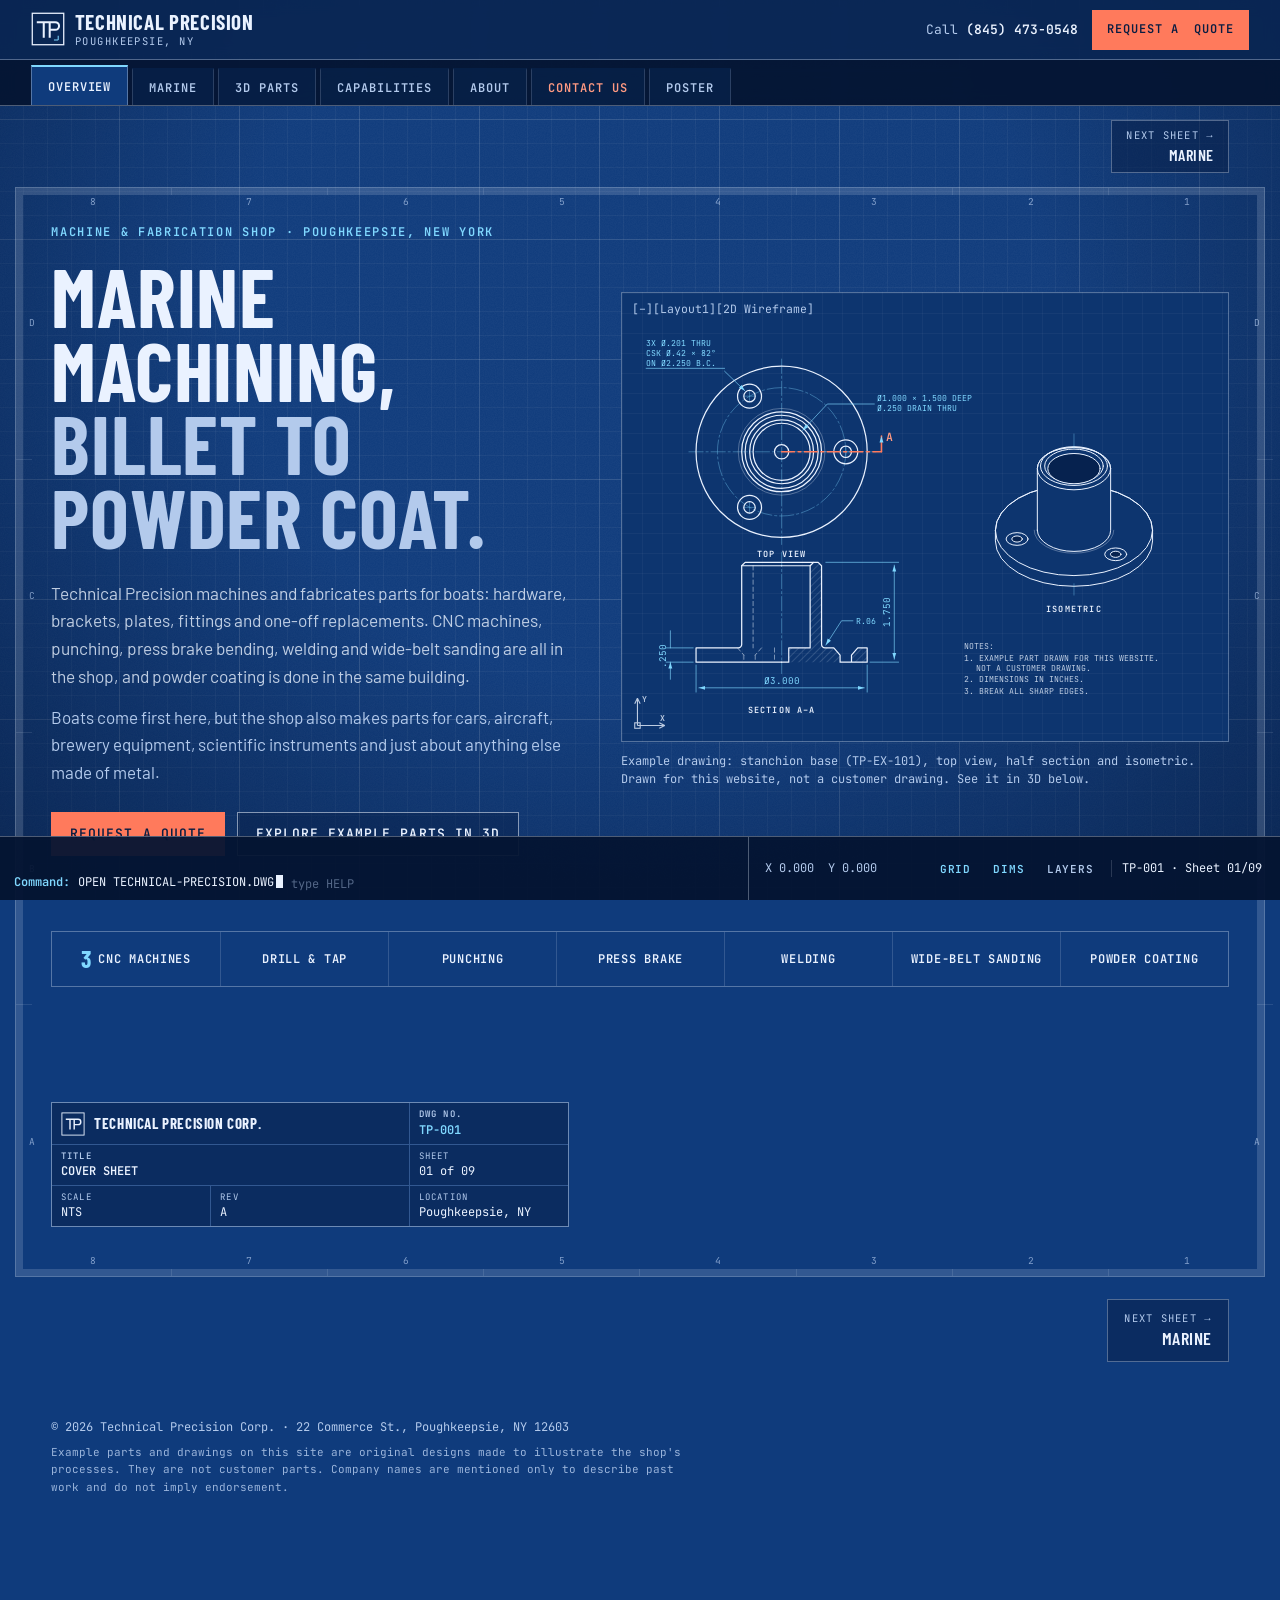
==== commit 766965dd: "Poster tab (download PDF or image, print, share); poster boat is now a motor yacht climbing a wave C" ====
--- a/index.html
+++ b/index.html
@@ -10,7 +10,7 @@
 <meta property="og:type" content="website">
 <meta property="og:title" content="Technical Precision | Marine Machining &amp; Fabrication">
 <meta property="og:description" content="Boat parts machined from billet, punched, bent, welded and powder coated in Poughkeepsie, New York.">
-<meta property="og:image" content="https://tepco.us.com/img/og.png">
+<meta property="og:image" content="https://tepco.us.com/img/og-2026-11.png">
 <meta name="twitter:card" content="summary_large_image">
 <link rel="preload" href="fonts/barlow-400-latin.woff2" as="font" type="font/woff2" crossorigin>
 <link rel="preload" href="fonts/barlow-condensed-600-latin.woff2" as="font" type="font/woff2" crossorigin>
@@ -37,6 +37,7 @@
     <a href="#process">Process</a>
     <a href="#about">About</a>
     <a href="#industries">Industries</a>
+    <a href="#poster">Poster</a>
   </nav>
   <div class="topbar-cta">
     <a class="top-phone" data-site-phone-link href="tel:+18454730548"><span class="k">Call</span> <span data-site="phone">(845) 473-0548</span></a>
@@ -55,6 +56,7 @@
   <a href="#capabilities" data-tab="capabilities">Capabilities</a>
   <a href="#about" data-tab="about">About</a>
   <a href="#quote" data-tab="quote">Contact us</a>
+  <a href="#poster" data-tab="poster">Poster</a>
 </nav>
 
 <main id="main">
@@ -607,6 +609,27 @@
   </div>
 </section>
 
+<!-- ============================ SHEET 09: POSTER ============================ -->
+<section class="sheet poster" id="poster" data-sheet="09" data-dwg="TP-800" data-title="Poster" data-cmd="PLOT POSTER.PDF">
+  <header class="sheet-head">
+    <p class="eyebrow">Sheet 09 · Poster</p>
+    <h2>Spread the word.</h2>
+    <p class="lede">Hang this up at the marina, the boat club or the shop counter. The code opens this website, so anyone can see our work and ask for a quote from their phone.</p>
+  </header>
+  <div class="poster-grid">
+    <a class="poster-preview" href="marketing/poster.pdf" target="_blank" rel="noopener">
+      <img src="marketing/poster.png" width="816" height="1056" loading="lazy" alt="Technical Precision poster: Need work done on your boat? A custom part fabricated? A QR code with a motor yacht on a wave, and the phone number (845) 473-0548.">
+    </a>
+    <div class="poster-actions">
+      <a class="btn btn-primary" href="marketing/poster.pdf" download="Technical-Precision-poster.pdf">Download PDF</a>
+      <a class="btn btn-ghost" href="marketing/poster.png" download="Technical-Precision-poster.png">Download image</a>
+      <button class="btn btn-ghost" type="button" data-poster-print>Print</button>
+      <button class="btn btn-ghost" type="button" data-poster-share>Share</button>
+      <p class="poster-note">Letter size (8.5 × 11 in). Prints fine on any office printer; the code scans from several feet away.</p>
+    </div>
+  </div>
+</section>
+
 </main>
 
 <footer class="foot">
@@ -636,7 +659,7 @@
     <button type="button" class="sb-btn" data-layer-toggle="grid" aria-pressed="true">Grid</button>
     <button type="button" class="sb-btn" data-layer-toggle="dim" aria-pressed="true">Dims</button>
     <button type="button" class="sb-btn" data-layers-open aria-expanded="false" aria-controls="layers">Layers</button>
-    <span class="sheet-ind" data-sheet-ind>TP-001 · Sheet 01/08</span>
+    <span class="sheet-ind" data-sheet-ind>TP-001 · Sheet 01/09</span>
   </div>
   <div class="layers" id="layers" hidden>
     <p class="layers-title">Layer properties</p>
--- a/css/style.css
+++ b/css/style.css
@@ -814,3 +814,12 @@
 /* quote form: email-or-phone hint, and a spam trap people never see */
 .rfq-hint { margin: -4px 0 4px; font-size: 13.5px; color: var(--muted); }
 .rfq-honey { position: absolute !important; left: -9999px; width: 1px; height: 1px; overflow: hidden; }
+
+/* poster sheet */
+.poster-grid { display: grid; grid-template-columns: minmax(0, 420px) 1fr; gap: 28px; align-items: start; margin-top: 18px; }
+.poster-preview { display: block; border: 1px solid var(--frame); box-shadow: 0 10px 30px rgba(0,0,0,.35); background: #fff; }
+.poster-preview img { display: block; width: 100%; height: auto; }
+.poster-actions { display: grid; gap: 12px; align-content: start; max-width: 320px; }
+.poster-actions .btn { text-align: center; }
+.poster-note { color: var(--muted); font-size: 15px; margin: 4px 0 0; }
+@media (max-width: 760px) { .poster-grid { grid-template-columns: 1fr; } .poster-actions { max-width: none; } }
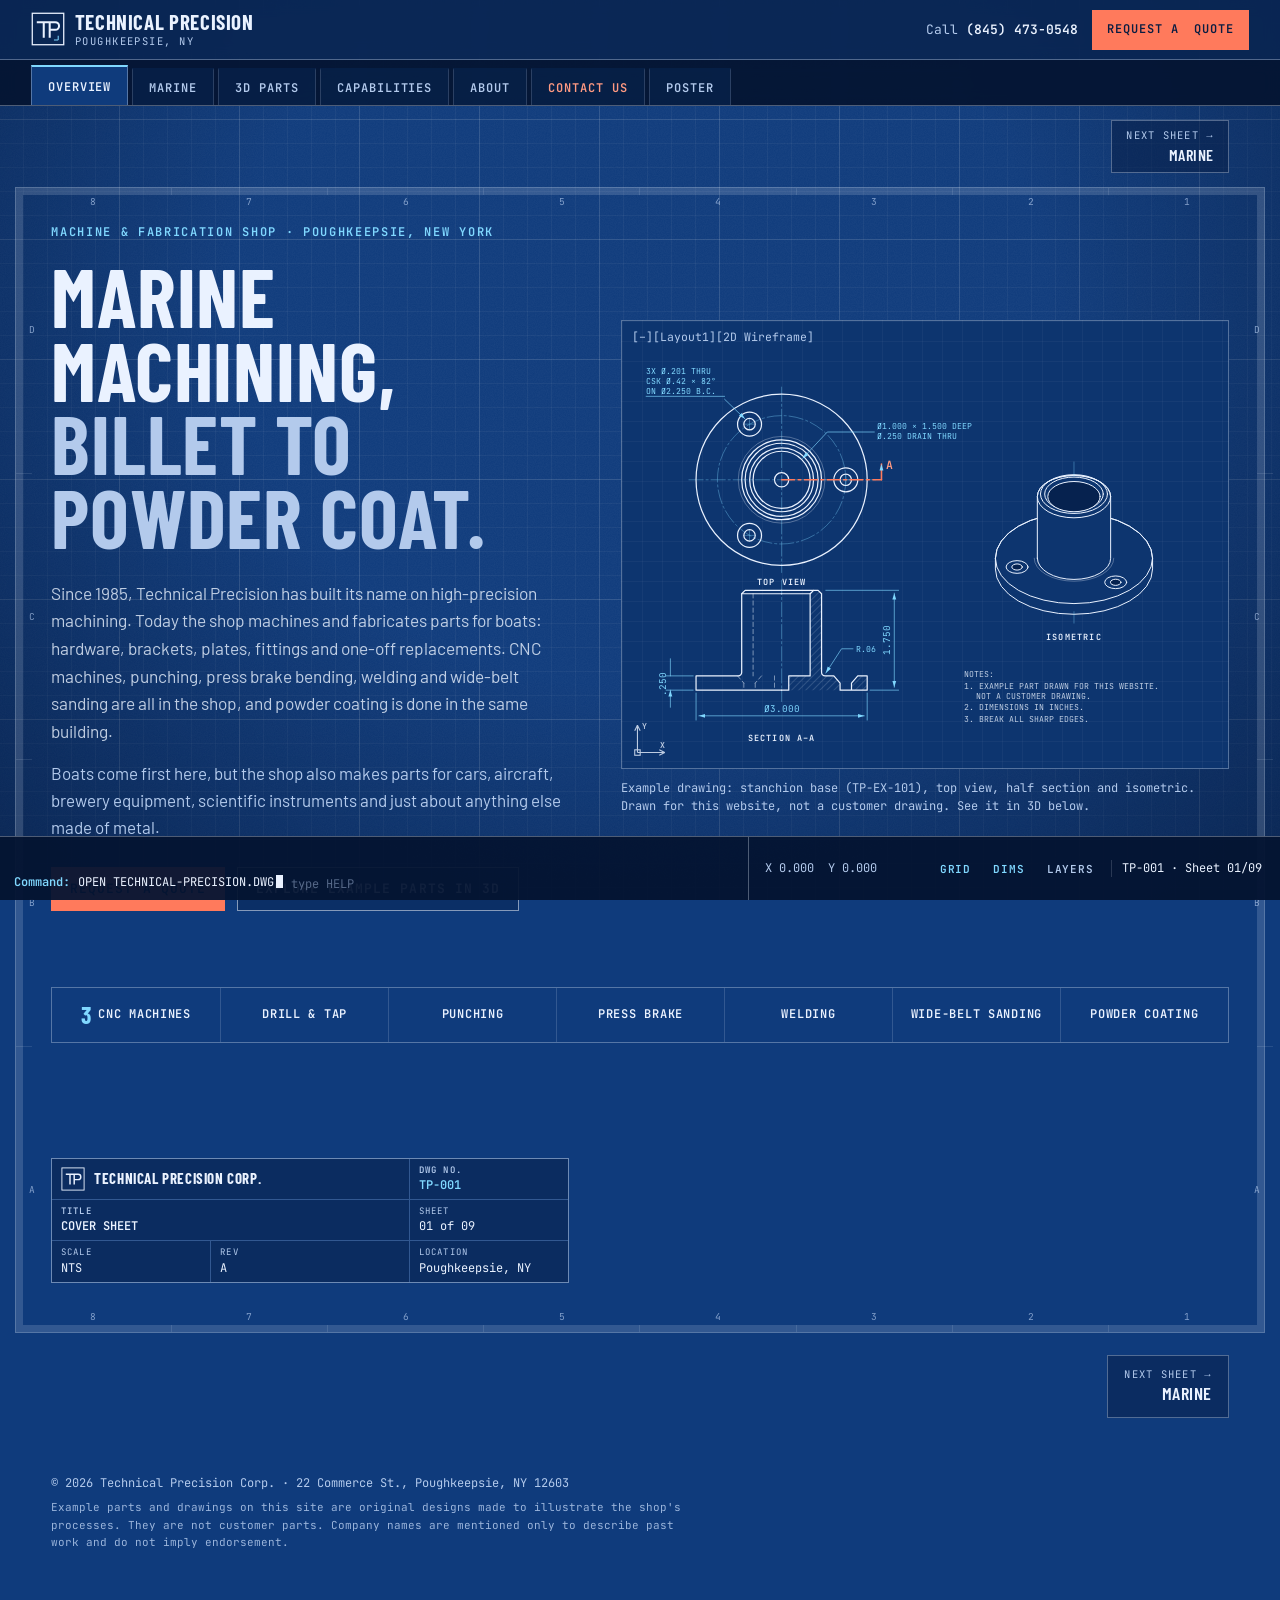
==== commit e8b994ac: "Overview: lead with 'Since 1985' and the shop's precision-machining history Co-Authored-By: Claude O" ====
--- a/index.html
+++ b/index.html
@@ -66,7 +66,7 @@
   <div class="hero-copy">
     <p class="eyebrow">Machine &amp; fabrication shop · Poughkeepsie, New York</p>
     <h1><span class="hl">Marine machining,</span> billet to powder coat.</h1>
-    <p class="lede">Technical Precision machines and fabricates parts for boats: hardware, brackets, plates, fittings and one-off replacements. CNC machines, punching, press brake bending, welding and wide-belt sanding are all in the shop, and powder coating is done in the same building.</p>
+    <p class="lede">Since 1985, Technical Precision has built its name on high-precision machining. Today the shop machines and fabricates parts for boats: hardware, brackets, plates, fittings and one-off replacements. CNC machines, punching, press brake bending, welding and wide-belt sanding are all in the shop, and powder coating is done in the same building.</p>
     <p class="lede-2">Boats come first here, but the shop also makes parts for cars, aircraft, brewery equipment, scientific instruments and just about anything else made of metal.</p>
     <div class="cta-row">
       <a class="btn btn-primary" href="#quote">Request a quote</a>
@@ -498,8 +498,8 @@
       <div data-site-row="president"><dt>President</dt><dd data-site="president">David Sauter</dd></div>
       <div><dt>Phone</dt><dd data-site="phone">(845) 473-0548</dd></div>
       <div><dt>Email</dt><dd data-site="email">dave@technicalprecisioncorp.com</dd></div>
-      <div><dt>Hours</dt><dd data-site="hours"><span class="tbd">To be added</span></dd></div>
-      <div><dt>Founded</dt><dd data-site="founded"><span class="tbd">To be added</span></dd></div>
+      <div><dt>Hours</dt><dd data-site="hours">Monday–Friday, 7 AM – 4 PM</dd></div>
+      <div><dt>Founded</dt><dd data-site="founded">1985</dd></div>
       <div><dt>Equipment</dt><dd>CNC machines · punching · press brakes · welding · wide-belt sander</dd></div>
       <div><dt>Finishing</dt><dd>Powder coating in the same building</dd></div>
     </dl>
@@ -601,7 +601,7 @@
         <div><dt>Shop</dt><dd><a data-site-map href="https://maps.app.goo.gl/DAXfdaKtx8KwUd4W9" target="_blank" rel="noopener"><span data-site="street">22 Commerce St.</span><br><span data-site="cityLine">Poughkeepsie, NY 12603</span></a></dd></div>
         <div><dt>Phone</dt><dd><a data-site-phone-link href="tel:+18454730548"><span data-site="phone">(845) 473-0548</span></a></dd></div>
         <div><dt>Email</dt><dd data-site="emailLink"><a href="mailto:dave@technicalprecisioncorp.com">dave@technicalprecisioncorp.com</a></dd></div>
-        <div><dt>Hours</dt><dd data-site="hours"><span class="tbd">To be added</span></dd></div>
+        <div><dt>Hours</dt><dd data-site="hours">Monday–Friday, 7 AM – 4 PM</dd></div>
       </dl>
       <a class="btn btn-ghost btn-sm cc-directions" data-site-map href="https://maps.app.goo.gl/DAXfdaKtx8KwUd4W9" target="_blank" rel="noopener">Get directions</a>
       <p class="cc-note">Prefer to talk it through? Call the shop and describe the part.</p>
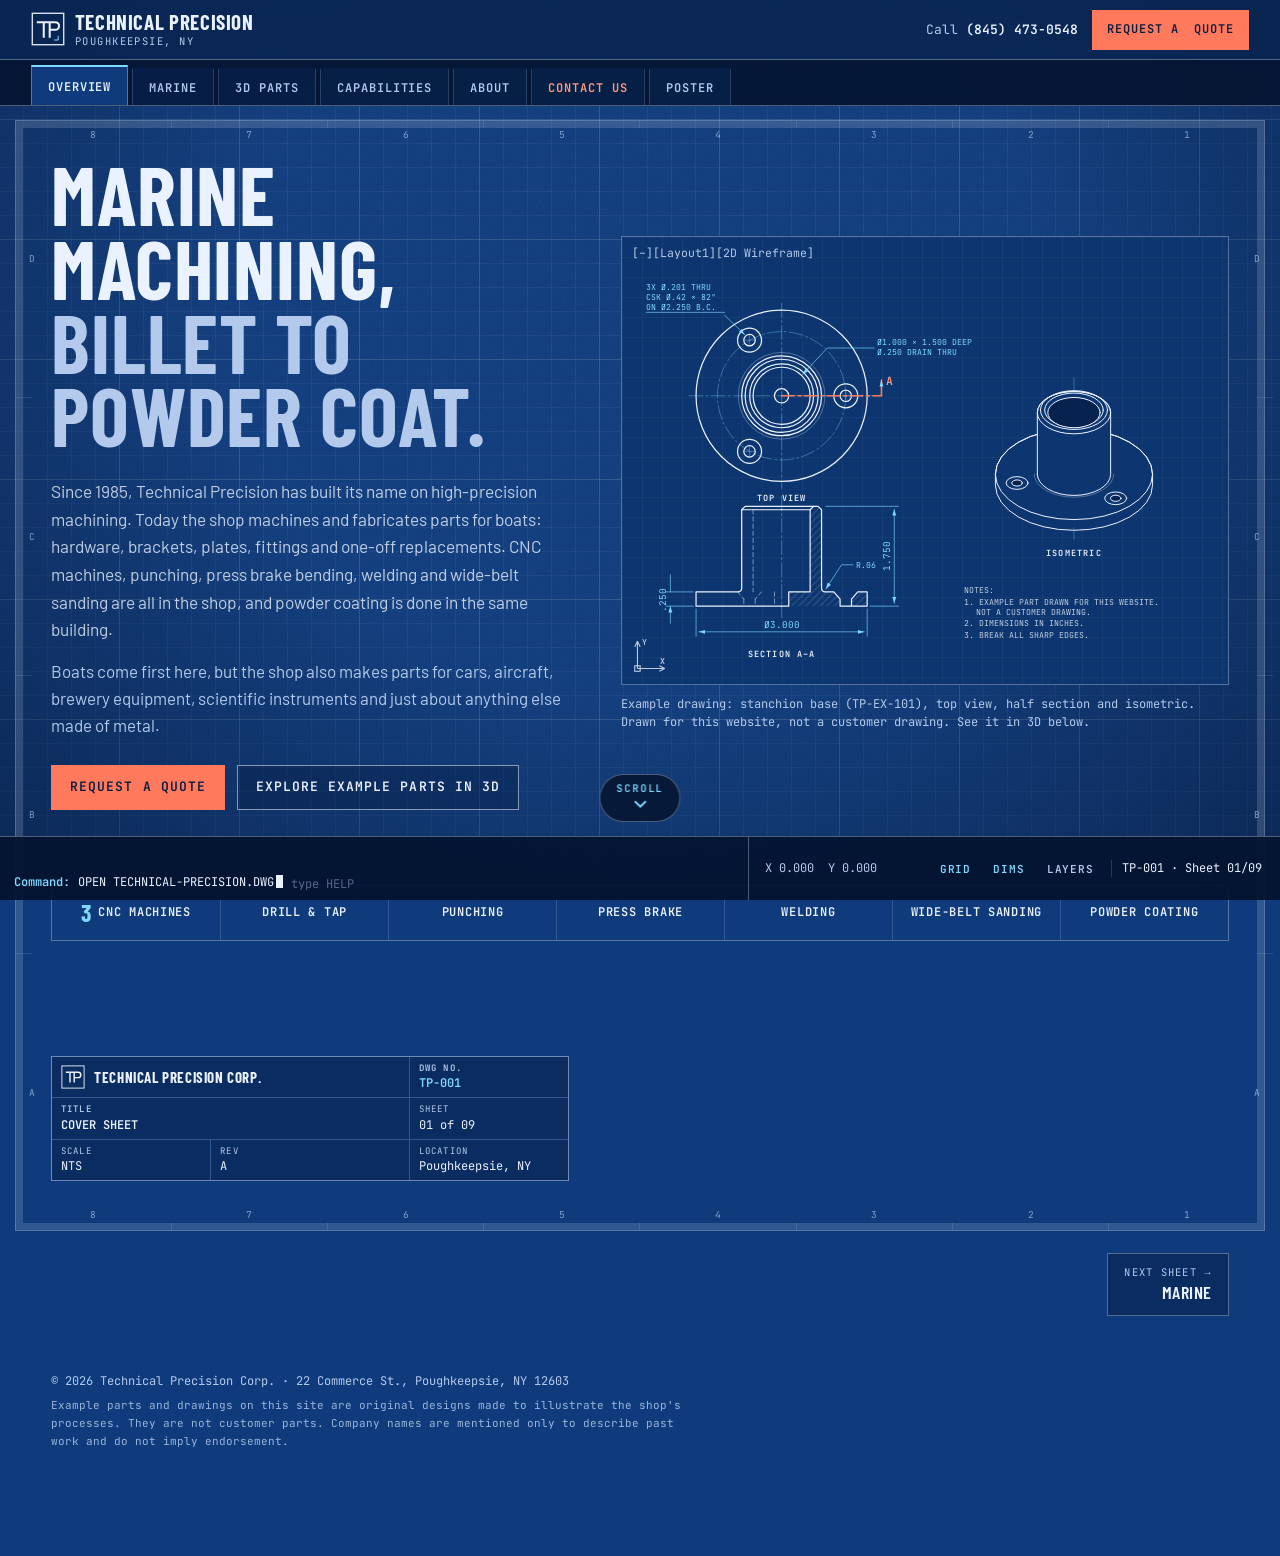
==== commit d778bd9d: "Overview: headline first (drop the eyebrow line and top Next-sheet button), add a Scroll cue Co-Auth" ====
--- a/index.html
+++ b/index.html
@@ -60,11 +60,11 @@
 </nav>
 
 <main id="main">
+<button type="button" class="scroll-cue" data-scroll-cue tabindex="-1" aria-hidden="true"><span>Scroll</span><svg viewBox="0 0 24 24"><path d="M6 9l6 6 6-6"/></svg></button>
 
 <!-- ============================ 01 HERO ============================ -->
 <section class="sheet hero" id="top" data-sheet="01" data-dwg="TP-001" data-title="Cover sheet" data-cmd="OPEN TECHNICAL-PRECISION.DWG">
   <div class="hero-copy">
-    <p class="eyebrow">Machine &amp; fabrication shop · Poughkeepsie, New York</p>
     <h1><span class="hl">Marine machining,</span> billet to powder coat.</h1>
     <p class="lede">Since 1985, Technical Precision has built its name on high-precision machining. Today the shop machines and fabricates parts for boats: hardware, brackets, plates, fittings and one-off replacements. CNC machines, punching, press brake bending, welding and wide-belt sanding are all in the shop, and powder coating is done in the same building.</p>
     <p class="lede-2">Boats come first here, but the shop also makes parts for cars, aircraft, brewery equipment, scientific instruments and just about anything else made of metal.</p>
--- a/css/style.css
+++ b/css/style.css
@@ -237,6 +237,20 @@
 .to-top svg { width: 22px; height: 22px; fill: none; stroke: currentColor; stroke-width: 1.8; stroke-linecap: square; }
 .to-top span { font: 600 9.5px/1 var(--f-mono); letter-spacing: .14em; text-transform: uppercase; }
 @media (prefers-reduced-motion: reduce) { .to-top { transition: none; } }
+.scroll-cue {
+  position: fixed; z-index: 44; left: 50%; bottom: calc(var(--bar-h) + env(safe-area-inset-bottom, 0px) + 14px);
+  transform: translate(-50%, 10px); display: none; flex-direction: column; align-items: center; gap: 0;
+  padding: 8px 16px 6px; background: rgba(5, 21, 50, .88); border: 1px solid var(--frame); border-radius: 999px; color: var(--cyan);
+  -webkit-backdrop-filter: blur(6px); backdrop-filter: blur(6px); cursor: pointer;
+  opacity: 0; pointer-events: none; transition: opacity .3s, transform .3s;
+}
+.js .scroll-cue { display: flex; }
+.scroll-cue.is-shown { opacity: 1; transform: translate(-50%, 0); pointer-events: auto; }
+.scroll-cue span { font: 600 10.5px/1 var(--f-mono); letter-spacing: .18em; text-transform: uppercase; }
+.scroll-cue svg { width: 22px; height: 22px; fill: none; stroke: currentColor; stroke-width: 2; animation: cue-bob 1.6s ease-in-out infinite; }
+@keyframes cue-bob { 50% { transform: translateY(4px); } }
+@media (prefers-reduced-motion: reduce) { .scroll-cue { transition: none; } .scroll-cue svg { animation: none; } }
+@media print { .scroll-cue { display: none !important; } }
 
 /* previous / next sheet, under the open tab */
 .sheet-pager {
@@ -252,6 +266,7 @@
 .sheet-pager a:hover { border-color: var(--cyan); }
 .sheet-pager .pg-next { margin-left: auto; text-align: right; }
 .sheet-pager.is-top { padding: 14px var(--gutter) 0; }
+.sheet-pager[hidden] { display: none; }
 .sheet-pager.is-top a { padding: 8px 14px; font-size: 16px; }
 .js-tabs .sheet.tab-first { padding-top: clamp(28px, 4vw, 56px) !important; }
 /* A link to a tab lands at the very top of the page, above its Previous / Next buttons.
